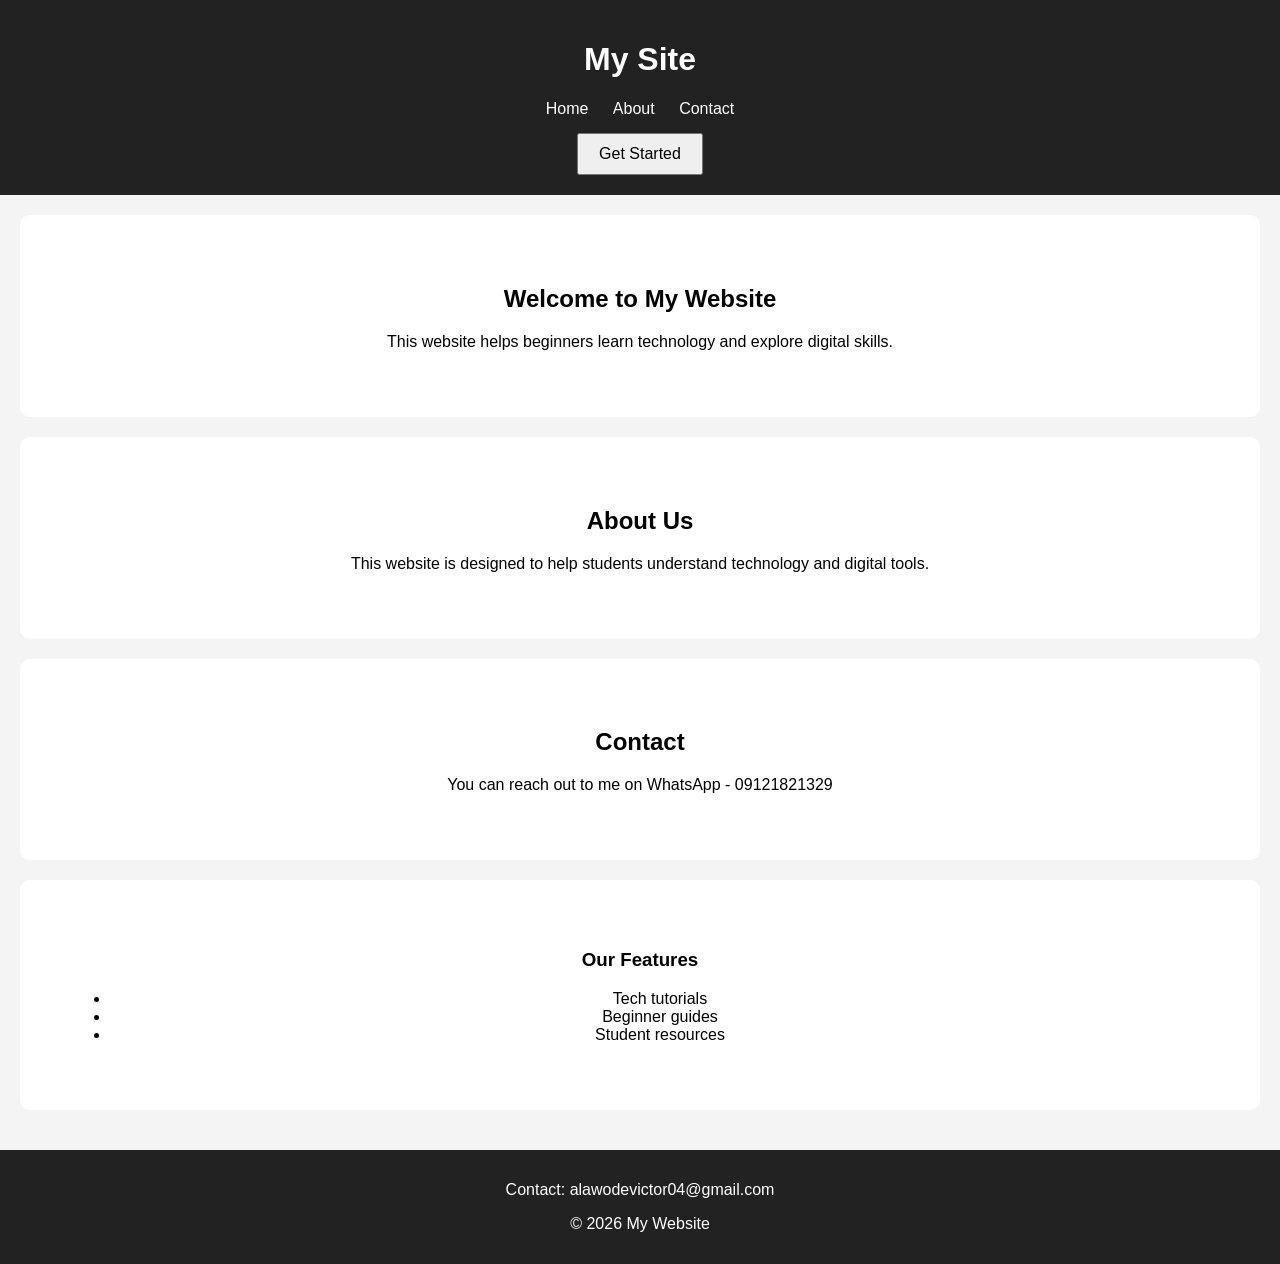
==== index.html @ 4573002f "Fix HTML structure, clean up CSS, rename to index.html Co-Authored-By: Claude Sonnet 5.5 <noreply@an" ====
<!DOCTYPE html>
<html lang="en">

<head>
    <meta charset="UTF-8">
    <meta name="viewport" content="width=device-width, initial-scale=1.0">
    <meta name="author" content="Alawode Peace">
    <meta name="description" content="This page contains all I have learnt to do under website creation">
    <link rel="stylesheet" href="detail.css" type="text/css">
    <title>My Website</title>
</head>

<body>

    <header>
        <h1>My Site</h1>

        <nav>
            <a href="#home">Home</a>
            <a href="#about">About</a>
            <a href="#contact">Contact</a>
        </nav>

        <button onclick="document.getElementById('about').scrollIntoView()">Get Started</button>
    </header>

    <section id="home">
        <h2>Welcome to My Website</h2>
        <p>
            This website helps beginners learn technology and explore digital skills.
        </p>
    </section>

    <section id="about">
        <h2>About Us</h2>
        <p>
            This website is designed to help students understand technology and digital tools.
        </p>
    </section>

    <section id="contact">
        <h2>Contact</h2>
        <p>
            You can reach out to me on WhatsApp - 09121821329
        </p>
    </section>

    <section id="features">
        <h3>Our Features</h3>
        <ul>
            <li>Tech tutorials</li>
            <li>Beginner guides</li>
            <li>Student resources</li>
        </ul>
    </section>

    <footer>
        <p>Contact: alawodevictor04@gmail.com</p>
        <p>&copy; 2026 My Website</p>
    </footer>

</body>
</html>
---- detail.css ----
html {
    scroll-behavior: smooth;
}

body {
    font-family: Arial, sans-serif;
    margin: 0;
    background: #f4f4f4;
}

header {
    background: #222;
    color: white;
    padding: 20px;
    text-align: center;
}

nav a {
    color: white;
    margin: 10px;
    text-decoration: none;
}

section {
    padding: 50px;
    text-align: center;
    background: white;
    margin: 20px;
    border-radius: 10px;
}

footer {
    background: #222;
    color: white;
    padding: 15px;
    text-align: center;
    margin-top: 40px;
}

button {
    padding: 10px 20px;
    font-size: 16px;
    margin-top: 15px;
    cursor: pointer;
}
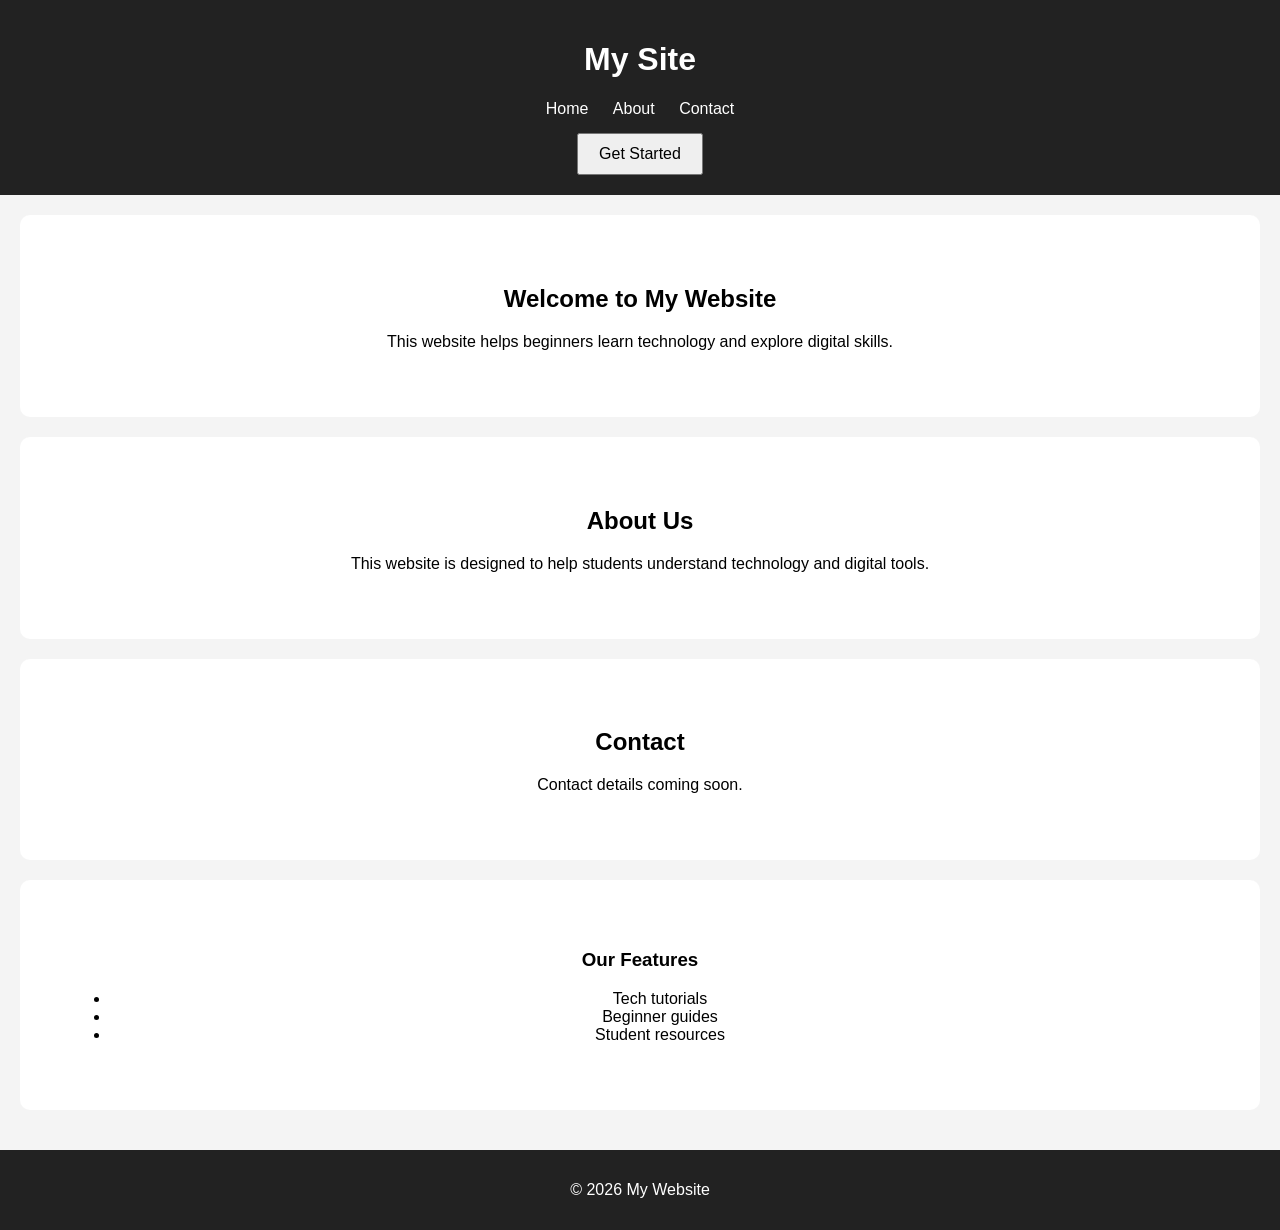
==== commit 66ffc5e5: "Remove personal contact details from page Co-Authored-By: Claude Sonnet 5.5 <noreply@anthropic.com> " ====
--- a/index.html
+++ b/index.html
@@ -41,7 +41,7 @@
     <section id="contact">
         <h2>Contact</h2>
         <p>
-            You can reach out to me on WhatsApp - 09121821329
+            Contact details coming soon.
         </p>
     </section>
 
@@ -55,7 +55,6 @@
     </section>
 
     <footer>
-        <p>Contact: alawodevictor04@gmail.com</p>
         <p>&copy; 2026 My Website</p>
     </footer>
 
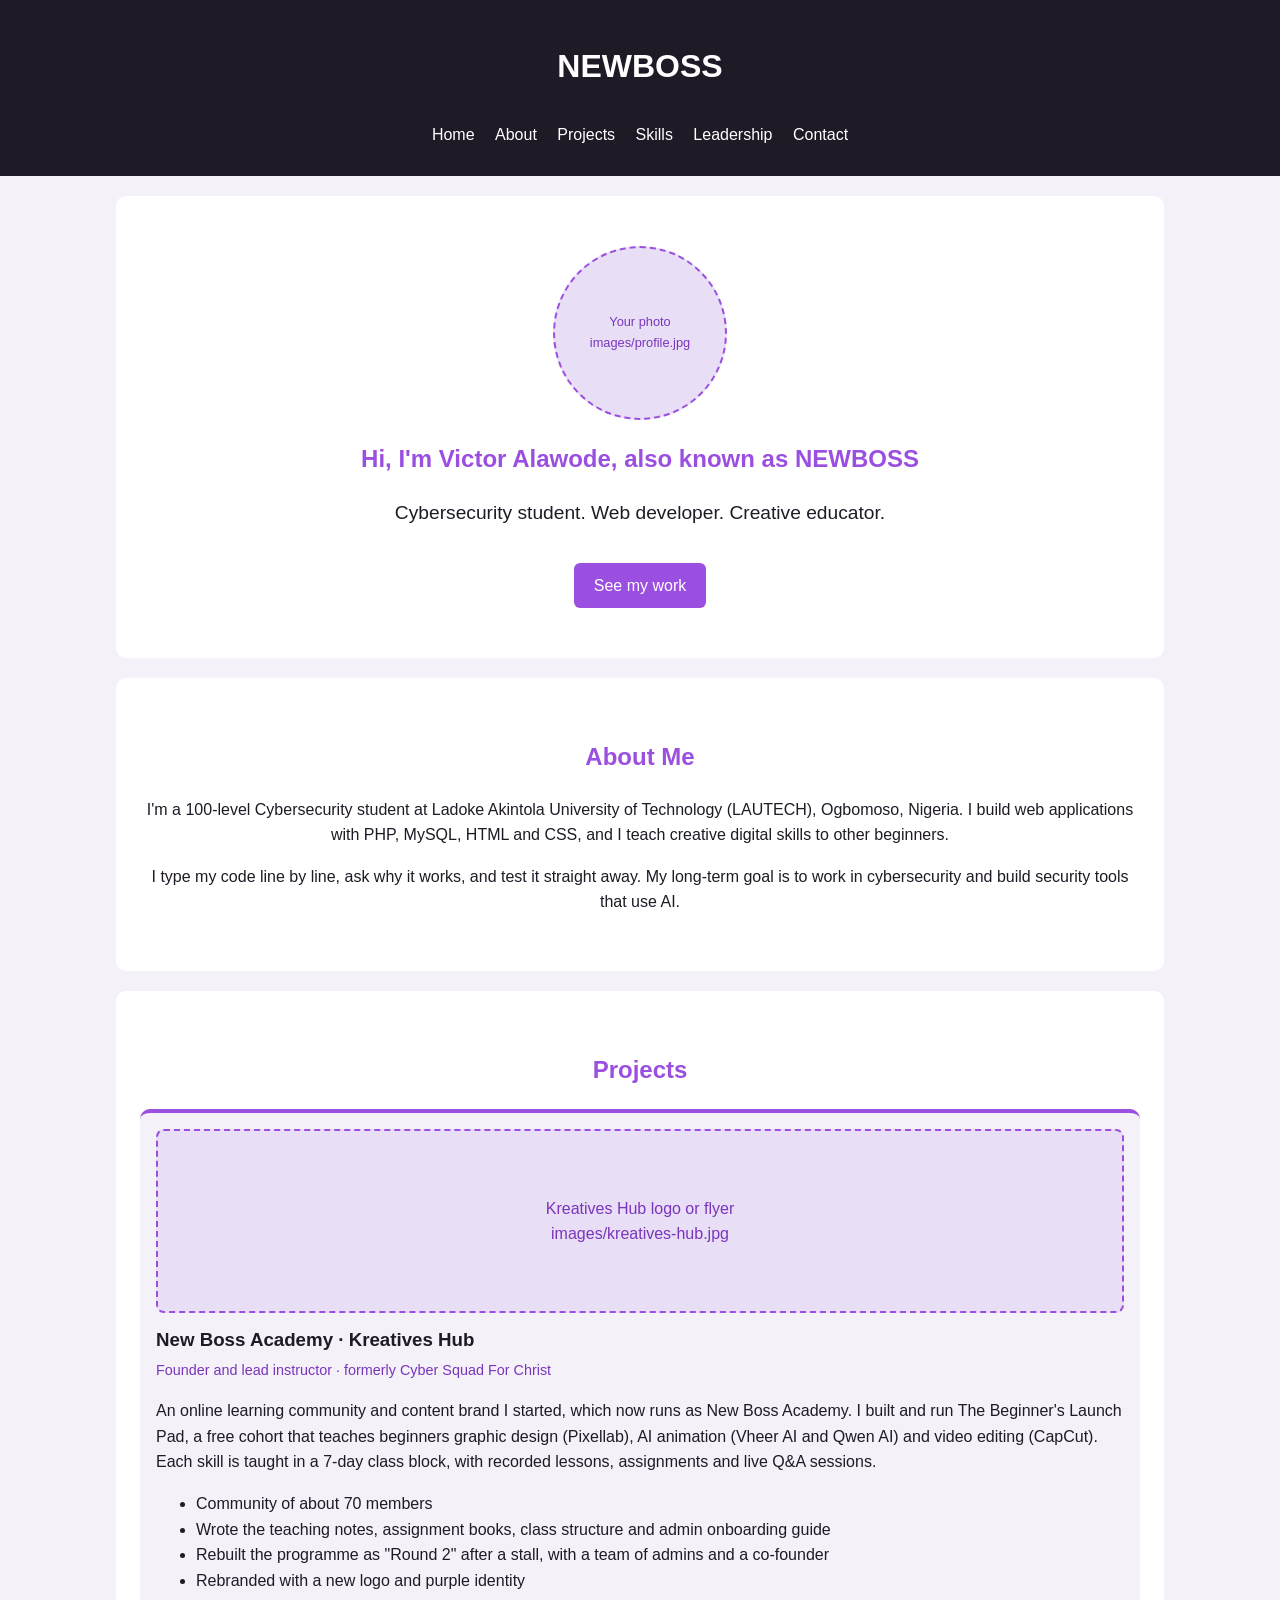
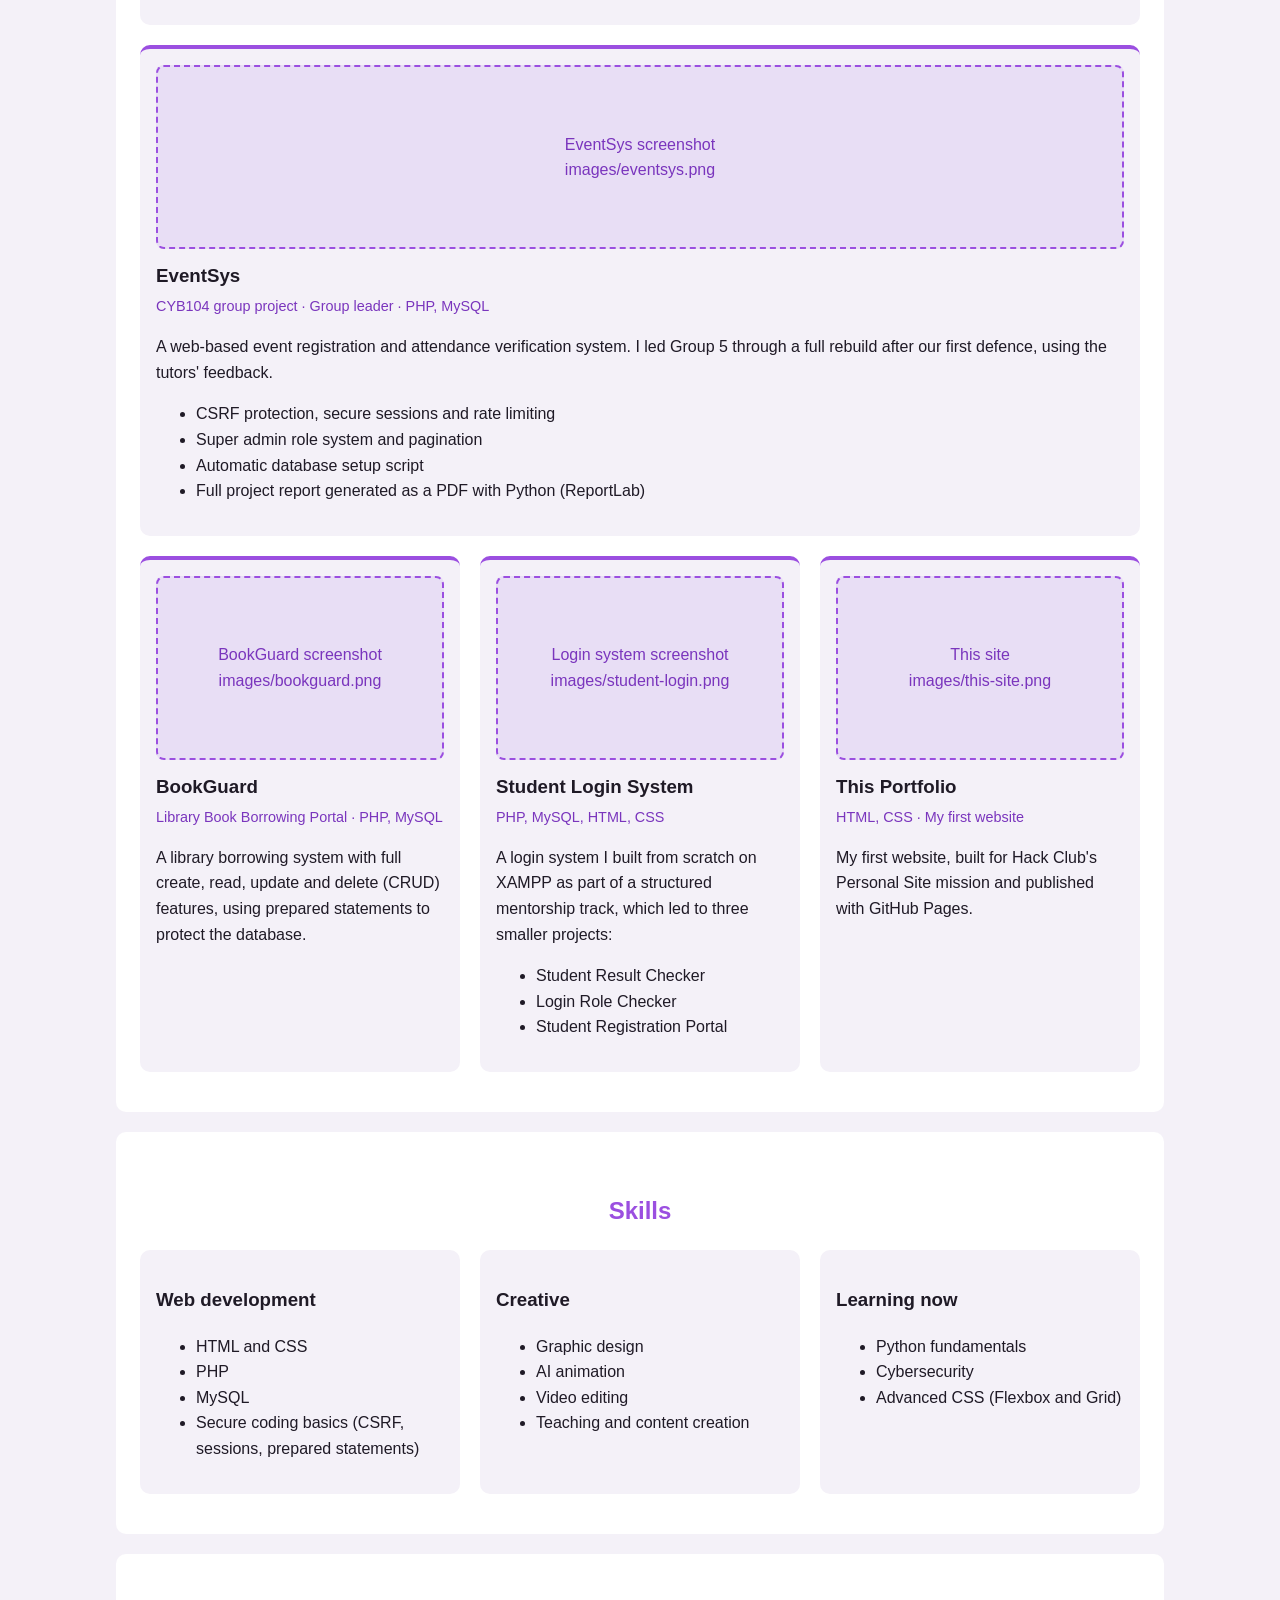
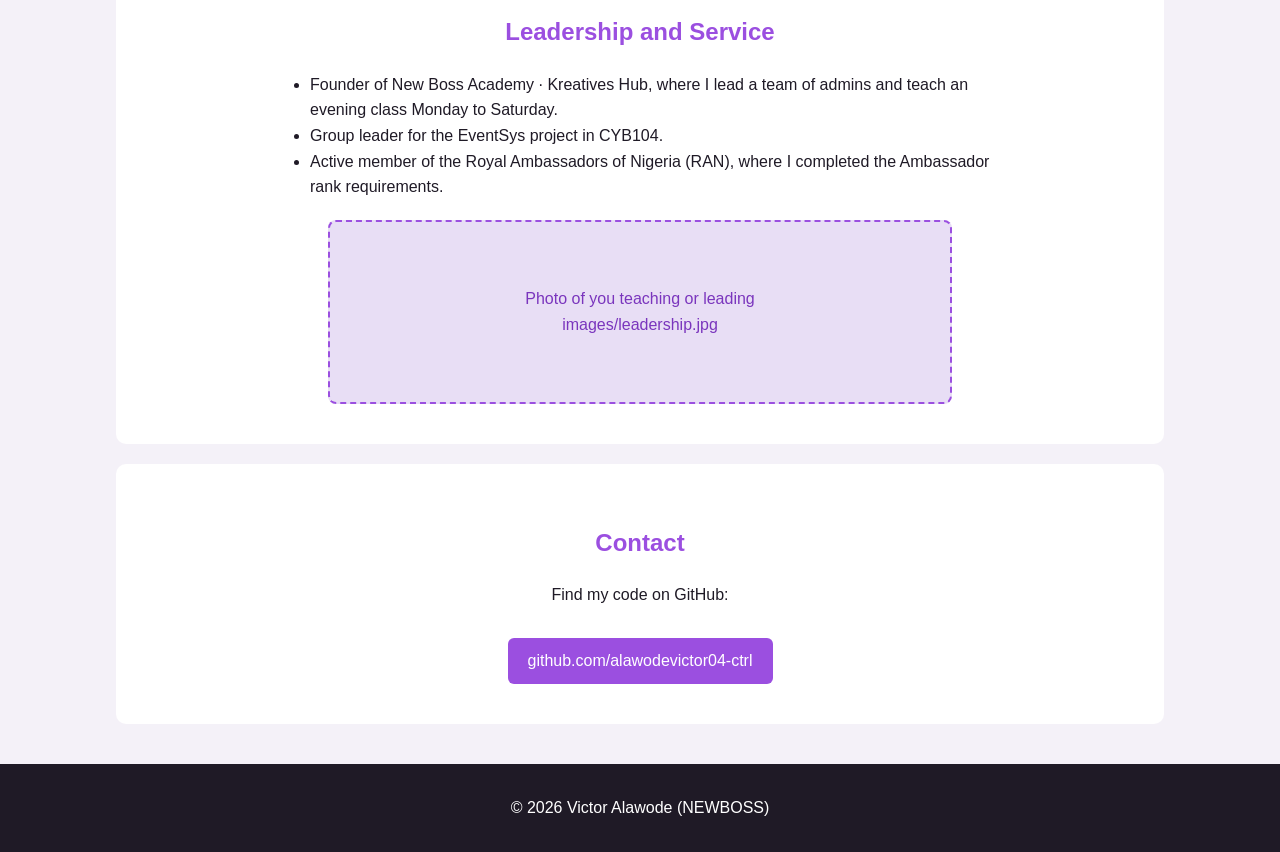
==== commit 9c5f5aa8: "Draft portfolio: projects, skills, leadership sections Co-Authored-By: Claude Sonnet 5.5 <noreply@an" ====
--- a/index.html
+++ b/index.html
@@ -4,58 +4,185 @@
 <head>
     <meta charset="UTF-8">
     <meta name="viewport" content="width=device-width, initial-scale=1.0">
-    <meta name="author" content="Alawode Peace">
-    <meta name="description" content="This page contains all I have learnt to do under website creation">
+    <meta name="author" content="Victor Alawode">
+    <meta name="description" content="Portfolio of Victor Alawode (NEWBOSS): cybersecurity student, web developer and creative educator.">
     <link rel="stylesheet" href="detail.css" type="text/css">
-    <title>My Website</title>
+    <title>NEWBOSS | Portfolio</title>
 </head>
 
 <body>
 
     <header>
-        <h1>My Site</h1>
-
+        <h1>NEWBOSS</h1>
         <nav>
             <a href="#home">Home</a>
             <a href="#about">About</a>
+            <a href="#projects">Projects</a>
+            <a href="#skills">Skills</a>
+            <a href="#leadership">Leadership</a>
             <a href="#contact">Contact</a>
         </nav>
-
-        <button onclick="document.getElementById('about').scrollIntoView()">Get Started</button>
     </header>
 
-    <section id="home">
-        <h2>Welcome to My Website</h2>
+    <!-- HERO -->
+    <section id="home" class="hero">
+        <!-- IMAGE NEEDED: your profile photo -> save as images/profile.jpg, then replace this box with:
+             <img class="profile" src="images/profile.jpg" alt="Victor Alawode"> -->
+        <div class="img-placeholder round">Your photo<br>images/profile.jpg</div>
+        <h2>Hi, I'm Victor Alawode, also known as NEWBOSS</h2>
+        <p class="tagline">Cybersecurity student. Web developer. Creative educator.</p>
+        <a class="btn" href="#projects">See my work</a>
+    </section>
+
+    <!-- ABOUT -->
+    <section id="about">
+        <h2>About Me</h2>
         <p>
-            This website helps beginners learn technology and explore digital skills.
+            I'm a 100-level Cybersecurity student at Ladoke Akintola University of Technology (LAUTECH), Ogbomoso, Nigeria.
+            I build web applications with PHP, MySQL, HTML and CSS, and I teach creative digital skills to other beginners.
+        </p>
+        <p>
+            I type my code line by line, ask why it works, and test it straight away. My long-term goal is to work in
+            cybersecurity and build security tools that use AI.
         </p>
     </section>
 
-    <section id="about">
-        <h2>About Us</h2>
-        <p>
-            This website is designed to help students understand technology and digital tools.
-        </p>
+    <!-- PROJECTS -->
+    <section id="projects">
+        <h2>Projects</h2>
+        <div class="cards">
+
+            <article class="card featured">
+                <!-- IMAGE NEEDED: Kreatives Hub logo or class flyer -> images/kreatives-hub.jpg -->
+                <div class="img-placeholder">Kreatives Hub logo or flyer<br>images/kreatives-hub.jpg</div>
+                <h3>New Boss Academy &middot; Kreatives Hub</h3>
+                <p class="meta">Founder and lead instructor &middot; formerly Cyber Squad For Christ</p>
+                <p>
+                    An online learning community and content brand I started, which now runs as New Boss Academy.
+                    I built and run The Beginner's Launch Pad, a free cohort that teaches beginners graphic design
+                    (Pixellab), AI animation (Vheer AI and Qwen AI) and video editing (CapCut). Each skill is taught
+                    in a 7-day class block, with recorded lessons, assignments and live Q&amp;A sessions.
+                </p>
+                <ul>
+                    <li>Community of about 70 members</li>
+                    <li>Wrote the teaching notes, assignment books, class structure and admin onboarding guide</li>
+                    <li>Rebuilt the programme as "Round 2" after a stall, with a team of admins and a co-founder</li>
+                    <li>Rebranded with a new logo and purple identity</li>
+                </ul>
+            </article>
+
+            <article class="card featured">
+                <!-- IMAGE NEEDED: screenshot of EventSys dashboard -> images/eventsys.png -->
+                <div class="img-placeholder">EventSys screenshot<br>images/eventsys.png</div>
+                <h3>EventSys</h3>
+                <p class="meta">CYB104 group project &middot; Group leader &middot; PHP, MySQL</p>
+                <p>
+                    A web-based event registration and attendance verification system. I led Group 5 through a full
+                    rebuild after our first defence, using the tutors' feedback.
+                </p>
+                <ul>
+                    <li>CSRF protection, secure sessions and rate limiting</li>
+                    <li>Super admin role system and pagination</li>
+                    <li>Automatic database setup script</li>
+                    <li>Full project report generated as a PDF with Python (ReportLab)</li>
+                </ul>
+            </article>
+
+            <article class="card">
+                <!-- IMAGE NEEDED: screenshot of BookGuard -> images/bookguard.png -->
+                <div class="img-placeholder">BookGuard screenshot<br>images/bookguard.png</div>
+                <h3>BookGuard</h3>
+                <p class="meta">Library Book Borrowing Portal &middot; PHP, MySQL</p>
+                <p>
+                    A library borrowing system with full create, read, update and delete (CRUD) features, using
+                    prepared statements to protect the database.
+                </p>
+            </article>
+
+            <article class="card">
+                <!-- IMAGE NEEDED: screenshot of the login page -> images/student-login.png -->
+                <div class="img-placeholder">Login system screenshot<br>images/student-login.png</div>
+                <h3>Student Login System</h3>
+                <p class="meta">PHP, MySQL, HTML, CSS</p>
+                <p>
+                    A login system I built from scratch on XAMPP as part of a structured mentorship track, which led
+                    to three smaller projects:
+                </p>
+                <ul>
+                    <li>Student Result Checker</li>
+                    <li>Login Role Checker</li>
+                    <li>Student Registration Portal</li>
+                </ul>
+            </article>
+
+            <article class="card">
+                <!-- IMAGE NEEDED (optional): screenshot of this site -> images/this-site.png -->
+                <div class="img-placeholder">This site<br>images/this-site.png</div>
+                <h3>This Portfolio</h3>
+                <p class="meta">HTML, CSS &middot; My first website</p>
+                <p>
+                    My first website, built for Hack Club's Personal Site mission and published with GitHub Pages.
+                </p>
+            </article>
+
+        </div>
     </section>
 
+    <!-- SKILLS -->
+    <section id="skills">
+        <h2>Skills</h2>
+        <div class="skill-groups">
+            <div class="skill-group">
+                <h3>Web development</h3>
+                <ul>
+                    <li>HTML and CSS</li>
+                    <li>PHP</li>
+                    <li>MySQL</li>
+                    <li>Secure coding basics (CSRF, sessions, prepared statements)</li>
+                </ul>
+            </div>
+            <div class="skill-group">
+                <h3>Creative</h3>
+                <ul>
+                    <li>Graphic design</li>
+                    <li>AI animation</li>
+                    <li>Video editing</li>
+                    <li>Teaching and content creation</li>
+                </ul>
+            </div>
+            <div class="skill-group">
+                <h3>Learning now</h3>
+                <ul>
+                    <li>Python fundamentals</li>
+                    <li>Cybersecurity</li>
+                    <li>Advanced CSS (Flexbox and Grid)</li>
+                </ul>
+            </div>
+        </div>
+    </section>
+
+    <!-- LEADERSHIP -->
+    <section id="leadership">
+        <h2>Leadership and Service</h2>
+        <ul class="plain">
+            <li>Founder of New Boss Academy &middot; Kreatives Hub, where I lead a team of admins and teach an evening class Monday to Saturday.</li>
+            <li>Group leader for the EventSys project in CYB104.</li>
+            <li>Active member of the Royal Ambassadors of Nigeria (RAN), where I completed the Ambassador rank requirements.</li>
+        </ul>
+        <!-- IMAGE NEEDED (optional): a photo of you teaching or at a RAN event -> images/leadership.jpg -->
+        <div class="img-placeholder wide">Photo of you teaching or leading<br>images/leadership.jpg</div>
+    </section>
+
+    <!-- CONTACT -->
     <section id="contact">
         <h2>Contact</h2>
-        <p>
-            Contact details coming soon.
-        </p>
-    </section>
-
-    <section id="features">
-        <h3>Our Features</h3>
-        <ul>
-            <li>Tech tutorials</li>
-            <li>Beginner guides</li>
-            <li>Student resources</li>
-        </ul>
+        <p>Find my code on GitHub:</p>
+        <a class="btn" href="https://github.com/alawodevictor04-ctrl">github.com/alawodevictor04-ctrl</a>
+        <!-- Add your public social links here, for example YouTube or Instagram, as extra <a class="btn"> links. -->
     </section>
 
     <footer>
-        <p>&copy; 2026 My Website</p>
+        <p>&copy; 2026 Victor Alawode (NEWBOSS)</p>
     </footer>
 
 </body>
--- a/detail.css
+++ b/detail.css
@@ -1,3 +1,10 @@
+:root {
+    --accent: #9b4fe0;
+    --accent-dark: #7a35bd;
+    --dark: #1f1a26;
+    --light: #f4f1f8;
+}
+
 html {
     scroll-behavior: smooth;
 }
@@ -5,11 +12,14 @@
 body {
     font-family: Arial, sans-serif;
     margin: 0;
-    background: #f4f4f4;
+    background: var(--light);
+    color: var(--dark);
+    line-height: 1.6;
 }
 
+/* Header and nav */
 header {
-    background: #222;
+    background: var(--dark);
     color: white;
     padding: 20px;
     text-align: center;
@@ -17,29 +27,154 @@
 
 nav a {
     color: white;
-    margin: 10px;
+    margin: 8px;
     text-decoration: none;
+    display: inline-block;
+    transition: color 0.3s;
 }
 
+nav a:hover {
+    color: var(--accent);
+}
+
+/* Sections */
 section {
-    padding: 50px;
+    padding: 40px 24px;
     text-align: center;
     background: white;
-    margin: 20px;
+    margin: 20px auto;
+    max-width: 1000px;
     border-radius: 10px;
 }
 
+h2 {
+    color: var(--accent);
+}
+
+.hero {
+    padding: 50px 24px;
+}
+
+.tagline {
+    font-size: 1.2em;
+}
+
+/* Buttons */
+.btn,
+button {
+    display: inline-block;
+    padding: 10px 20px;
+    font-size: 16px;
+    margin-top: 15px;
+    background: var(--accent);
+    color: white;
+    border: none;
+    border-radius: 6px;
+    text-decoration: none;
+    cursor: pointer;
+    transition: background 0.3s;
+}
+
+.btn:hover,
+button:hover {
+    background: var(--accent-dark);
+}
+
+/* Image placeholders (replace these with real images) */
+.img-placeholder {
+    background: #e8def5;
+    border: 2px dashed var(--accent);
+    color: var(--accent-dark);
+    display: flex;
+    align-items: center;
+    justify-content: center;
+    text-align: center;
+    min-height: 160px;
+    border-radius: 8px;
+    margin-bottom: 12px;
+    padding: 10px;
+}
+
+.img-placeholder.round {
+    width: 150px;
+    height: 150px;
+    min-height: 0;
+    border-radius: 50%;
+    margin: 0 auto 16px;
+    font-size: 0.8em;
+}
+
+.img-placeholder.wide {
+    max-width: 600px;
+    margin: 20px auto 0;
+}
+
+.profile {
+    width: 150px;
+    height: 150px;
+    border-radius: 50%;
+    object-fit: cover;
+}
+
+/* Project cards */
+.cards {
+    display: grid;
+    grid-template-columns: repeat(auto-fit, minmax(280px, 1fr));
+    gap: 20px;
+    text-align: left;
+}
+
+.card {
+    background: var(--light);
+    padding: 16px;
+    border-radius: 10px;
+    border-top: 4px solid var(--accent);
+}
+
+.card.featured {
+    grid-column: 1 / -1;
+}
+
+.card img {
+    width: 100%;
+    border-radius: 8px;
+}
+
+.card h3 {
+    margin: 8px 0 0;
+}
+
+.meta {
+    color: var(--accent-dark);
+    font-size: 0.9em;
+    margin: 4px 0 10px;
+}
+
+/* Skills */
+.skill-groups {
+    display: grid;
+    grid-template-columns: repeat(auto-fit, minmax(220px, 1fr));
+    gap: 20px;
+    text-align: left;
+}
+
+.skill-group {
+    background: var(--light);
+    padding: 16px;
+    border-radius: 10px;
+}
+
+.plain {
+    text-align: left;
+    max-width: 700px;
+    margin: 0 auto;
+}
+
+/* Footer */
 footer {
-    background: #222;
+    background: var(--dark);
     color: white;
     padding: 15px;
     text-align: center;
     margin-top: 40px;
 }
-
-button {
-    padding: 10px 20px;
-    font-size: 16px;
-    margin-top: 15px;
-    cursor: pointer;
-}
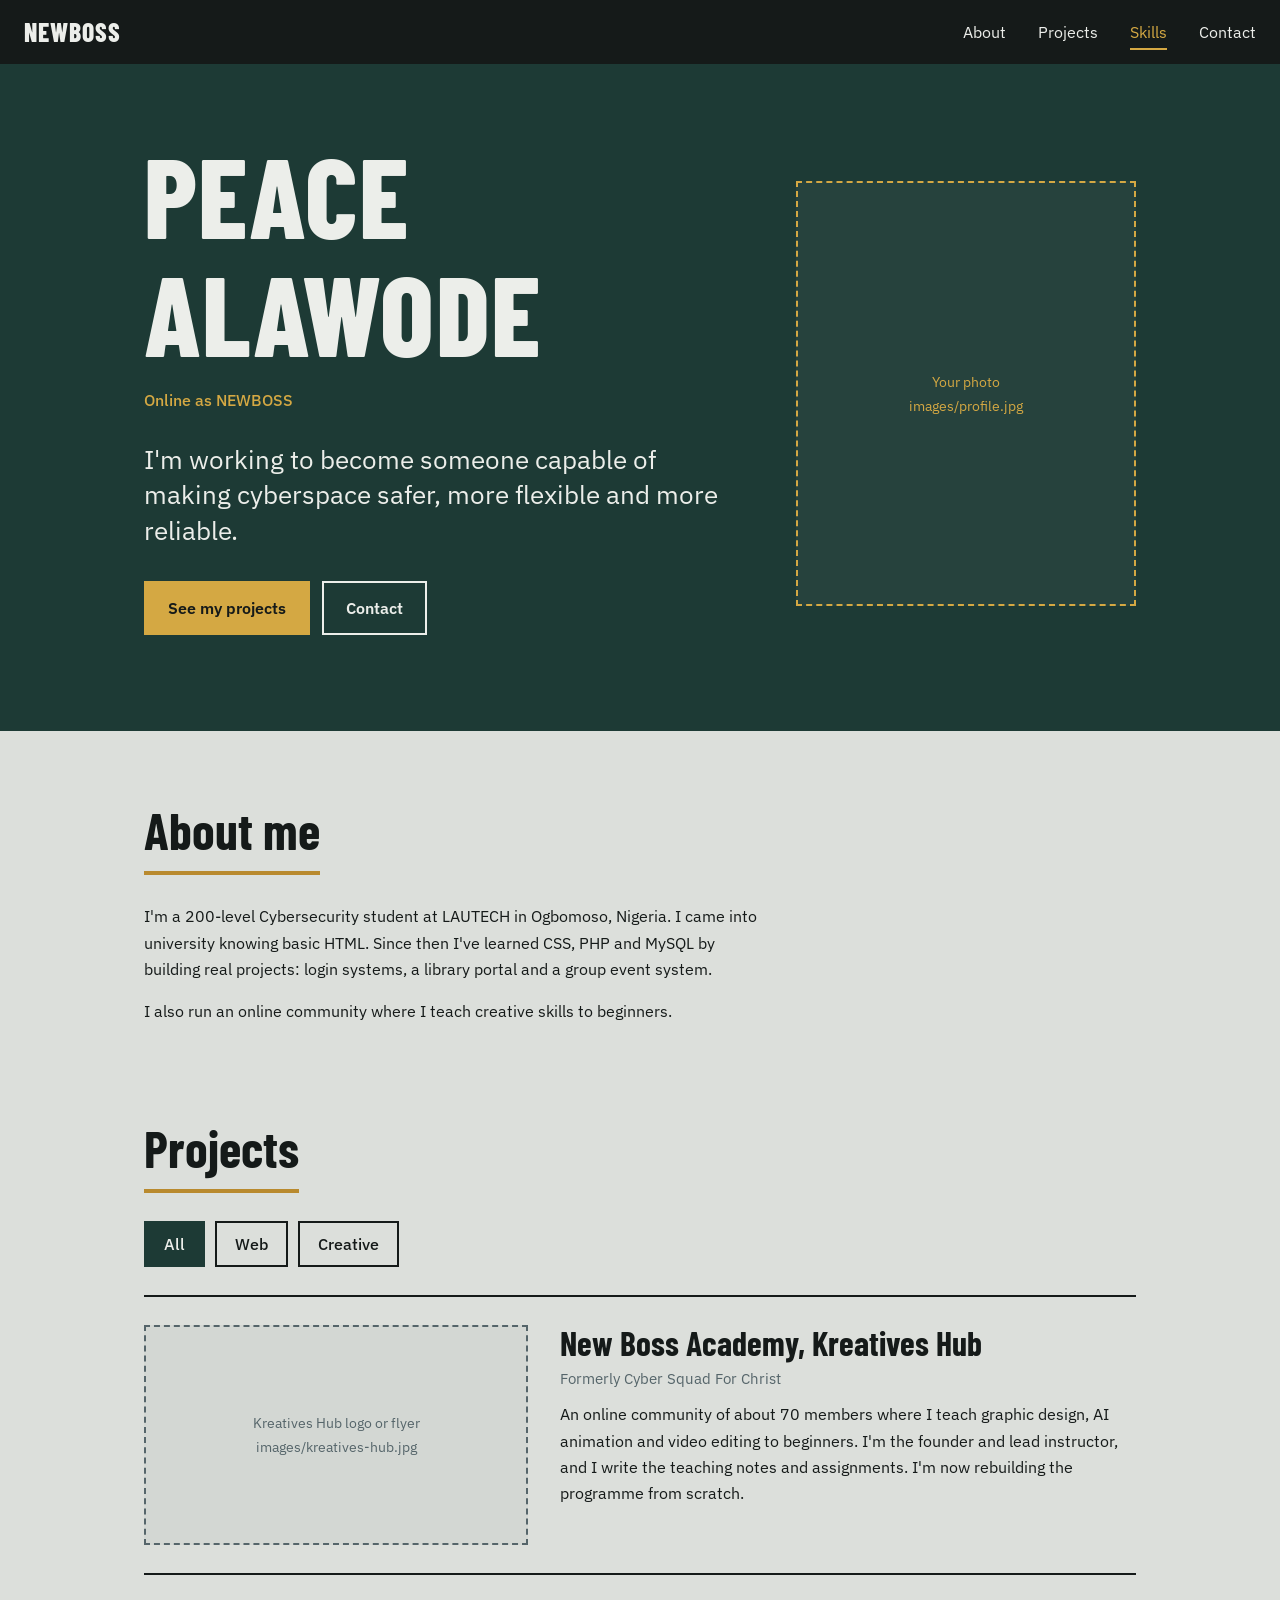
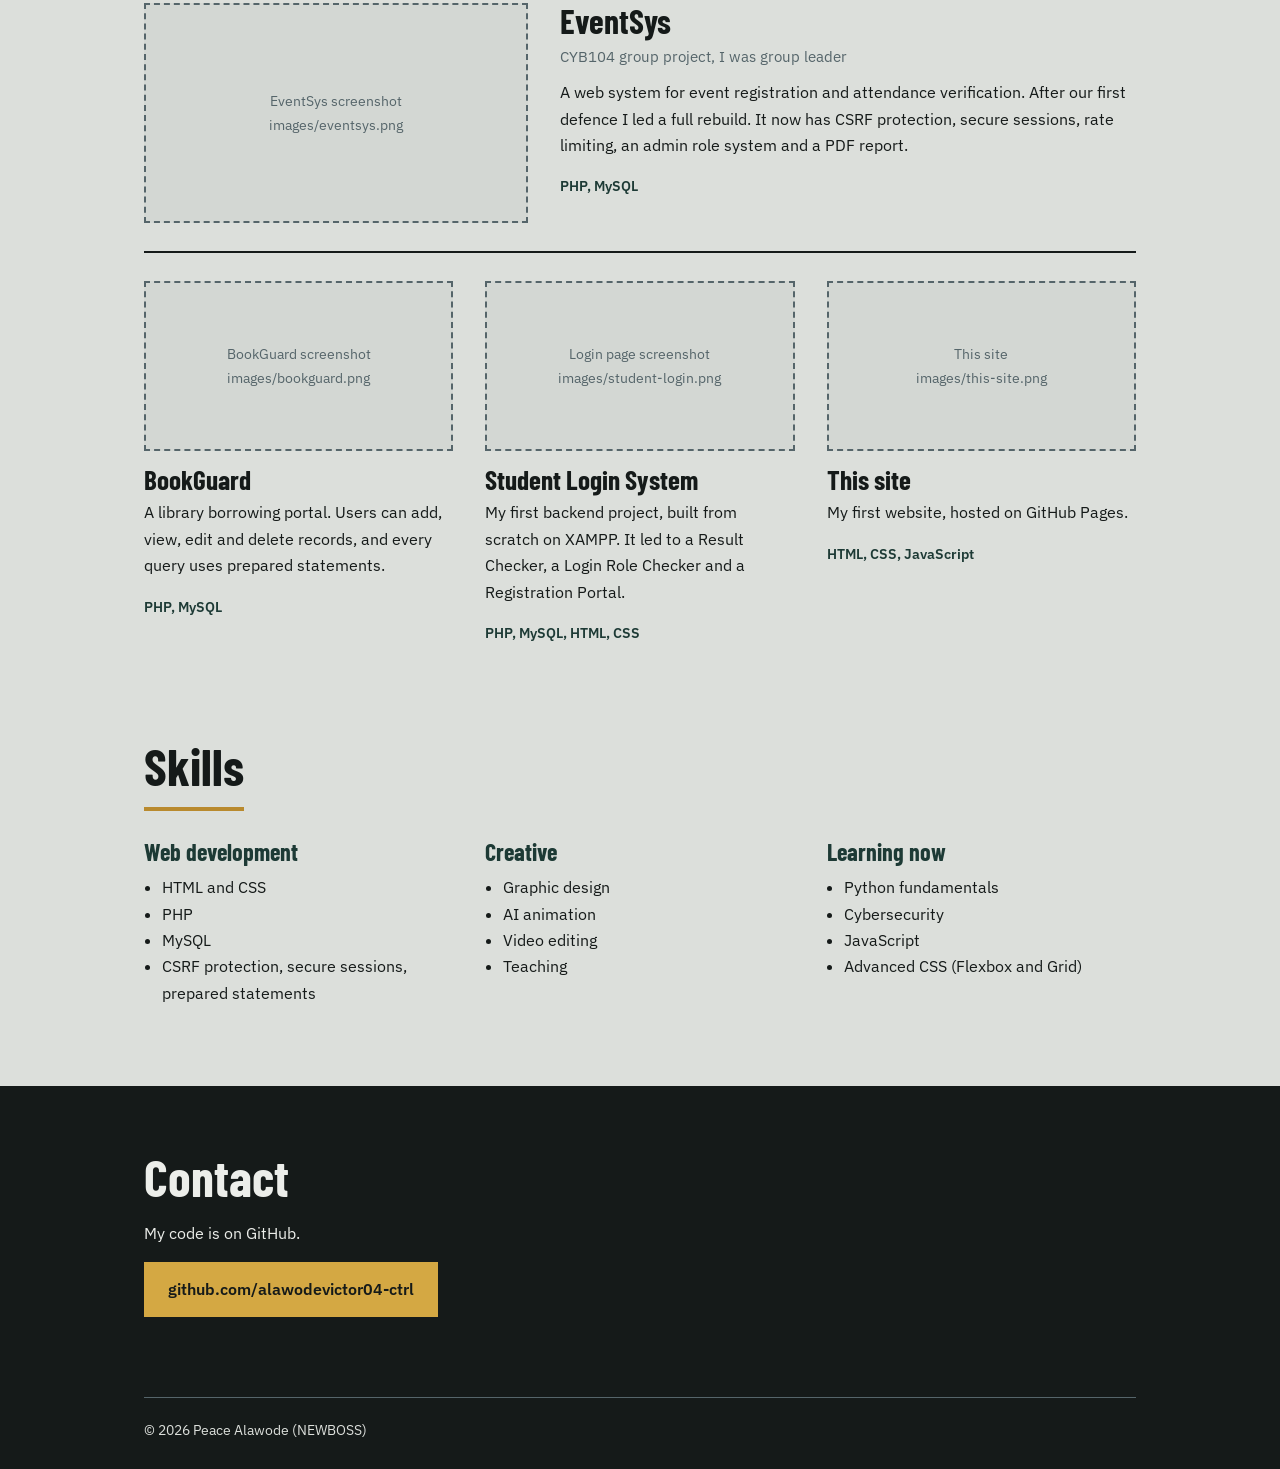
==== commit 3380f3e3: "Redesign portfolio: new palette, shorter copy, remove non-tech content Co-Authored-By: Claude Sonnet" ====
--- a/index.html
+++ b/index.html
@@ -4,186 +4,192 @@
 <head>
     <meta charset="UTF-8">
     <meta name="viewport" content="width=device-width, initial-scale=1.0">
-    <meta name="author" content="Victor Alawode">
-    <meta name="description" content="Portfolio of Victor Alawode (NEWBOSS): cybersecurity student, web developer and creative educator.">
+    <meta name="author" content="Peace Alawode">
+    <meta name="description" content="Portfolio of Peace Alawode (NEWBOSS): cybersecurity student, web developer and teacher.">
+    <title>Peace Alawode | NEWBOSS</title>
+
+    <link rel="preconnect" href="https://fonts.googleapis.com">
+    <link rel="preconnect" href="https://fonts.gstatic.com" crossorigin>
+    <link href="https://fonts.googleapis.com/css2?family=Barlow+Condensed:wght@600;700;800&family=IBM+Plex+Sans:wght@400;500;600&display=swap" rel="stylesheet">
     <link rel="stylesheet" href="detail.css" type="text/css">
-    <title>NEWBOSS | Portfolio</title>
+
+    <!-- Marks the page as "JavaScript is running" so the CSS can style the mobile menu. -->
+    <script>document.documentElement.classList.add('js');</script>
 </head>
 
 <body>
 
-    <header>
-        <h1>NEWBOSS</h1>
-        <nav>
-            <a href="#home">Home</a>
+    <header class="site-header">
+        <a class="wordmark" href="#home">NEWBOSS</a>
+        <button class="menu-btn" id="menu-btn" aria-expanded="false" aria-controls="site-nav">Menu</button>
+        <nav id="site-nav" class="site-nav">
             <a href="#about">About</a>
             <a href="#projects">Projects</a>
             <a href="#skills">Skills</a>
-            <a href="#leadership">Leadership</a>
             <a href="#contact">Contact</a>
         </nav>
     </header>
 
     <!-- HERO -->
     <section id="home" class="hero">
-        <!-- IMAGE NEEDED: your profile photo -> save as images/profile.jpg, then replace this box with:
-             <img class="profile" src="images/profile.jpg" alt="Victor Alawode"> -->
-        <div class="img-placeholder round">Your photo<br>images/profile.jpg</div>
-        <h2>Hi, I'm Victor Alawode, also known as NEWBOSS</h2>
-        <p class="tagline">Cybersecurity student. Web developer. Creative educator.</p>
-        <a class="btn" href="#projects">See my work</a>
+        <div class="hero-text">
+            <h1>Peace<br>Alawode</h1>
+            <p class="alias">Online as NEWBOSS</p>
+            <p class="goal">I'm working to become someone capable of making cyberspace safer, more flexible and more reliable.</p>
+            <p class="hero-links">
+                <a class="btn btn-brass" href="#projects">See my projects</a>
+                <a class="btn btn-outline" href="#contact">Contact</a>
+            </p>
+        </div>
+        <!-- IMAGE NEEDED: your profile photo, save as images/profile.jpg, then replace the box below with:
+             <img class="portrait" src="images/profile.jpg" alt="Peace Alawode"> -->
+        <div class="ph portrait-ph">Your photo<br>images/profile.jpg</div>
     </section>
 
-    <!-- ABOUT -->
-    <section id="about">
-        <h2>About Me</h2>
-        <p>
-            I'm a 100-level Cybersecurity student at Ladoke Akintola University of Technology (LAUTECH), Ogbomoso, Nigeria.
-            I build web applications with PHP, MySQL, HTML and CSS, and I teach creative digital skills to other beginners.
-        </p>
-        <p>
-            I type my code line by line, ask why it works, and test it straight away. My long-term goal is to work in
-            cybersecurity and build security tools that use AI.
-        </p>
+    <main>
+
+        <!-- ABOUT -->
+        <section id="about" class="block">
+            <h2>About me</h2>
+            <div class="about-text">
+                <p>
+                    I'm a 200-level Cybersecurity student at LAUTECH in Ogbomoso, Nigeria. I came into university
+                    knowing basic HTML. Since then I've learned CSS, PHP and MySQL by building real projects: login
+                    systems, a library portal and a group event system.
+                </p>
+                <p>
+                    I also run an online community where I teach creative skills to beginners.
+                </p>
+            </div>
+        </section>
+
+        <!-- PROJECTS -->
+        <section id="projects" class="block">
+            <h2>Projects</h2>
+
+            <div class="filters" role="group" aria-label="Filter projects">
+                <button class="filter is-active" data-filter="all" aria-pressed="true">All</button>
+                <button class="filter" data-filter="web" aria-pressed="false">Web</button>
+                <button class="filter" data-filter="creative" aria-pressed="false">Creative</button>
+            </div>
+
+            <article class="project featured" data-type="creative">
+                <!-- IMAGE NEEDED: Kreatives Hub logo or a class flyer, save as images/kreatives-hub.jpg -->
+                <div class="ph">Kreatives Hub logo or flyer<br>images/kreatives-hub.jpg</div>
+                <div class="project-body">
+                    <h3>New Boss Academy, Kreatives Hub</h3>
+                    <p class="note">Formerly Cyber Squad For Christ</p>
+                    <p>
+                        An online community of about 70 members where I teach graphic design, AI animation and video
+                        editing to beginners. I'm the founder and lead instructor, and I write the teaching notes and
+                        assignments. I'm now rebuilding the programme from scratch.
+                    </p>
+                </div>
+            </article>
+
+            <article class="project featured" data-type="web">
+                <!-- IMAGE NEEDED: screenshot of the EventSys dashboard, save as images/eventsys.png -->
+                <div class="ph">EventSys screenshot<br>images/eventsys.png</div>
+                <div class="project-body">
+                    <h3>EventSys</h3>
+                    <p class="note">CYB104 group project, I was group leader</p>
+                    <p>
+                        A web system for event registration and attendance verification. After our first defence I led
+                        a full rebuild. It now has CSRF protection, secure sessions, rate limiting, an admin role
+                        system and a PDF report.
+                    </p>
+                    <p class="stack">PHP, MySQL</p>
+                </div>
+            </article>
+
+            <div class="compact-grid">
+
+                <article class="project" data-type="web">
+                    <!-- IMAGE NEEDED: screenshot of BookGuard, save as images/bookguard.png -->
+                    <div class="ph">BookGuard screenshot<br>images/bookguard.png</div>
+                    <h3>BookGuard</h3>
+                    <p>
+                        A library borrowing portal. Users can add, view, edit and delete records, and every query
+                        uses prepared statements.
+                    </p>
+                    <p class="stack">PHP, MySQL</p>
+                </article>
+
+                <article class="project" data-type="web">
+                    <!-- IMAGE NEEDED: screenshot of the login page, save as images/student-login.png -->
+                    <div class="ph">Login page screenshot<br>images/student-login.png</div>
+                    <h3>Student Login System</h3>
+                    <p>
+                        My first backend project, built from scratch on XAMPP. It led to a Result Checker, a Login
+                        Role Checker and a Registration Portal.
+                    </p>
+                    <p class="stack">PHP, MySQL, HTML, CSS</p>
+                </article>
+
+                <article class="project" data-type="web">
+                    <!-- IMAGE NEEDED (optional): screenshot of this site, save as images/this-site.png -->
+                    <div class="ph">This site<br>images/this-site.png</div>
+                    <h3>This site</h3>
+                    <p>
+                        My first website, hosted on GitHub Pages.
+                    </p>
+                    <p class="stack">HTML, CSS, JavaScript</p>
+                </article>
+
+            </div>
+        </section>
+
+        <!-- SKILLS -->
+        <section id="skills" class="block">
+            <h2>Skills</h2>
+            <div class="skill-groups">
+                <div>
+                    <h3>Web development</h3>
+                    <ul>
+                        <li>HTML and CSS</li>
+                        <li>PHP</li>
+                        <li>MySQL</li>
+                        <li>CSRF protection, secure sessions, prepared statements</li>
+                    </ul>
+                </div>
+                <div>
+                    <h3>Creative</h3>
+                    <ul>
+                        <li>Graphic design</li>
+                        <li>AI animation</li>
+                        <li>Video editing</li>
+                        <li>Teaching</li>
+                    </ul>
+                </div>
+                <div>
+                    <h3>Learning now</h3>
+                    <ul>
+                        <li>Python fundamentals</li>
+                        <li>Cybersecurity</li>
+                        <li>JavaScript</li>
+                        <li>Advanced CSS (Flexbox and Grid)</li>
+                    </ul>
+                </div>
+            </div>
+        </section>
+
+    </main>
+
+    <!-- CONTACT -->
+    <section id="contact" class="contact">
+        <h2>Contact</h2>
+        <p>My code is on GitHub.</p>
+        <p><a class="btn btn-brass" href="https://github.com/alawodevictor04-ctrl">github.com/alawodevictor04-ctrl</a></p>
+        <!-- Add your public social links here as extra <a class="btn btn-outline"> links. -->
     </section>
 
-    <!-- PROJECTS -->
-    <section id="projects">
-        <h2>Projects</h2>
-        <div class="cards">
-
-            <article class="card featured">
-                <!-- IMAGE NEEDED: Kreatives Hub logo or class flyer -> images/kreatives-hub.jpg -->
-                <div class="img-placeholder">Kreatives Hub logo or flyer<br>images/kreatives-hub.jpg</div>
-                <h3>New Boss Academy &middot; Kreatives Hub</h3>
-                <p class="meta">Founder and lead instructor &middot; formerly Cyber Squad For Christ</p>
-                <p>
-                    An online learning community and content brand I started, which now runs as New Boss Academy.
-                    I built and run The Beginner's Launch Pad, a free cohort that teaches beginners graphic design
-                    (Pixellab), AI animation (Vheer AI and Qwen AI) and video editing (CapCut). Each skill is taught
-                    in a 7-day class block, with recorded lessons, assignments and live Q&amp;A sessions.
-                </p>
-                <ul>
-                    <li>Community of about 70 members</li>
-                    <li>Wrote the teaching notes, assignment books, class structure and admin onboarding guide</li>
-                    <li>Rebuilt the programme as "Round 2" after a stall, with a team of admins and a co-founder</li>
-                    <li>Rebranded with a new logo and purple identity</li>
-                </ul>
-            </article>
-
-            <article class="card featured">
-                <!-- IMAGE NEEDED: screenshot of EventSys dashboard -> images/eventsys.png -->
-                <div class="img-placeholder">EventSys screenshot<br>images/eventsys.png</div>
-                <h3>EventSys</h3>
-                <p class="meta">CYB104 group project &middot; Group leader &middot; PHP, MySQL</p>
-                <p>
-                    A web-based event registration and attendance verification system. I led Group 5 through a full
-                    rebuild after our first defence, using the tutors' feedback.
-                </p>
-                <ul>
-                    <li>CSRF protection, secure sessions and rate limiting</li>
-                    <li>Super admin role system and pagination</li>
-                    <li>Automatic database setup script</li>
-                    <li>Full project report generated as a PDF with Python (ReportLab)</li>
-                </ul>
-            </article>
-
-            <article class="card">
-                <!-- IMAGE NEEDED: screenshot of BookGuard -> images/bookguard.png -->
-                <div class="img-placeholder">BookGuard screenshot<br>images/bookguard.png</div>
-                <h3>BookGuard</h3>
-                <p class="meta">Library Book Borrowing Portal &middot; PHP, MySQL</p>
-                <p>
-                    A library borrowing system with full create, read, update and delete (CRUD) features, using
-                    prepared statements to protect the database.
-                </p>
-            </article>
-
-            <article class="card">
-                <!-- IMAGE NEEDED: screenshot of the login page -> images/student-login.png -->
-                <div class="img-placeholder">Login system screenshot<br>images/student-login.png</div>
-                <h3>Student Login System</h3>
-                <p class="meta">PHP, MySQL, HTML, CSS</p>
-                <p>
-                    A login system I built from scratch on XAMPP as part of a structured mentorship track, which led
-                    to three smaller projects:
-                </p>
-                <ul>
-                    <li>Student Result Checker</li>
-                    <li>Login Role Checker</li>
-                    <li>Student Registration Portal</li>
-                </ul>
-            </article>
-
-            <article class="card">
-                <!-- IMAGE NEEDED (optional): screenshot of this site -> images/this-site.png -->
-                <div class="img-placeholder">This site<br>images/this-site.png</div>
-                <h3>This Portfolio</h3>
-                <p class="meta">HTML, CSS &middot; My first website</p>
-                <p>
-                    My first website, built for Hack Club's Personal Site mission and published with GitHub Pages.
-                </p>
-            </article>
-
-        </div>
-    </section>
-
-    <!-- SKILLS -->
-    <section id="skills">
-        <h2>Skills</h2>
-        <div class="skill-groups">
-            <div class="skill-group">
-                <h3>Web development</h3>
-                <ul>
-                    <li>HTML and CSS</li>
-                    <li>PHP</li>
-                    <li>MySQL</li>
-                    <li>Secure coding basics (CSRF, sessions, prepared statements)</li>
-                </ul>
-            </div>
-            <div class="skill-group">
-                <h3>Creative</h3>
-                <ul>
-                    <li>Graphic design</li>
-                    <li>AI animation</li>
-                    <li>Video editing</li>
-                    <li>Teaching and content creation</li>
-                </ul>
-            </div>
-            <div class="skill-group">
-                <h3>Learning now</h3>
-                <ul>
-                    <li>Python fundamentals</li>
-                    <li>Cybersecurity</li>
-                    <li>Advanced CSS (Flexbox and Grid)</li>
-                </ul>
-            </div>
-        </div>
-    </section>
-
-    <!-- LEADERSHIP -->
-    <section id="leadership">
-        <h2>Leadership and Service</h2>
-        <ul class="plain">
-            <li>Founder of New Boss Academy &middot; Kreatives Hub, where I lead a team of admins and teach an evening class Monday to Saturday.</li>
-            <li>Group leader for the EventSys project in CYB104.</li>
-            <li>Active member of the Royal Ambassadors of Nigeria (RAN), where I completed the Ambassador rank requirements.</li>
-        </ul>
-        <!-- IMAGE NEEDED (optional): a photo of you teaching or at a RAN event -> images/leadership.jpg -->
-        <div class="img-placeholder wide">Photo of you teaching or leading<br>images/leadership.jpg</div>
-    </section>
-
-    <!-- CONTACT -->
-    <section id="contact">
-        <h2>Contact</h2>
-        <p>Find my code on GitHub:</p>
-        <a class="btn" href="https://github.com/alawodevictor04-ctrl">github.com/alawodevictor04-ctrl</a>
-        <!-- Add your public social links here, for example YouTube or Instagram, as extra <a class="btn"> links. -->
-    </section>
-
-    <footer>
-        <p>&copy; 2026 Victor Alawode (NEWBOSS)</p>
+    <footer class="site-footer">
+        <p>&copy; 2026 Peace Alawode (NEWBOSS)</p>
     </footer>
 
+    <button class="to-top" id="to-top" aria-label="Back to top" hidden>Top</button>
+
+    <script src="script.js"></script>
 </body>
+
 </html>
--- a/detail.css
+++ b/detail.css
@@ -1,180 +1,431 @@
+/* ---------- Tokens ---------- */
 :root {
-    --accent: #9b4fe0;
-    --accent-dark: #7a35bd;
-    --dark: #1f1a26;
-    --light: #f4f1f8;
+    --concrete: #dcdfdb;
+    --paper: #eceeea;
+    --ink: #151a19;
+    --petrol: #1d3a35;
+    --brass: #b98a2e;
+    --brass-light: #d4a843;
+    --steel: #55656a;
+
+    --font-head: 'Barlow Condensed', 'Arial Narrow', Arial, sans-serif;
+    --font-body: 'IBM Plex Sans', Arial, sans-serif;
+}
+
+/* ---------- Base ---------- */
+* {
+    box-sizing: border-box;
 }
 
 html {
     scroll-behavior: smooth;
+    scroll-padding-top: 64px;
 }
 
 body {
-    font-family: Arial, sans-serif;
     margin: 0;
-    background: var(--light);
-    color: var(--dark);
-    line-height: 1.6;
-}
-
-/* Header and nav */
-header {
-    background: var(--dark);
-    color: white;
-    padding: 20px;
-    text-align: center;
-}
-
-nav a {
-    color: white;
-    margin: 8px;
+    background: var(--concrete);
+    color: var(--ink);
+    font-family: var(--font-body);
+    line-height: 1.65;
+}
+
+h1,
+h2,
+h3 {
+    font-family: var(--font-head);
+    line-height: 1.05;
+    margin: 0;
+}
+
+p {
+    margin: 0 0 1em;
+}
+
+a {
+    color: inherit;
+}
+
+[hidden] {
+    display: none !important;
+}
+
+:focus-visible {
+    outline: 3px solid var(--brass);
+    outline-offset: 3px;
+}
+
+/* ---------- Header and nav ---------- */
+.site-header {
+    position: sticky;
+    top: 0;
+    z-index: 10;
+    display: flex;
+    align-items: center;
+    justify-content: space-between;
+    padding: 0 24px;
+    min-height: 64px;
+    background: var(--ink);
+    color: var(--paper);
+}
+
+.wordmark {
+    font-family: var(--font-head);
+    font-weight: 800;
+    font-size: 1.6rem;
+    letter-spacing: 0.04em;
     text-decoration: none;
+}
+
+.site-nav a {
+    margin-left: 28px;
+    text-decoration: none;
+    padding: 6px 0;
+    border-bottom: 2px solid transparent;
+    transition: border-color 0.2s, color 0.2s;
+}
+
+.site-nav a:hover,
+.site-nav a[aria-current="true"] {
+    color: var(--brass-light);
+    border-bottom-color: var(--brass-light);
+}
+
+.menu-btn {
+    display: none;
+    background: none;
+    border: 2px solid var(--paper);
+    color: var(--paper);
+    font: inherit;
+    padding: 6px 14px;
+    cursor: pointer;
+}
+
+/* ---------- Buttons ---------- */
+.btn {
     display: inline-block;
-    transition: color 0.3s;
-}
-
-nav a:hover {
-    color: var(--accent);
-}
-
-/* Sections */
-section {
-    padding: 40px 24px;
-    text-align: center;
-    background: white;
-    margin: 20px auto;
-    max-width: 1000px;
-    border-radius: 10px;
-}
-
-h2 {
-    color: var(--accent);
-}
-
+    padding: 12px 22px;
+    font-weight: 600;
+    text-decoration: none;
+    border: 2px solid transparent;
+    transition: background 0.2s, color 0.2s, border-color 0.2s;
+}
+
+.btn-brass {
+    background: var(--brass-light);
+    color: var(--ink);
+}
+
+.btn-brass:hover {
+    background: var(--paper);
+}
+
+.btn-outline {
+    border-color: var(--paper);
+    color: var(--paper);
+}
+
+.btn-outline:hover {
+    background: var(--paper);
+    color: var(--ink);
+}
+
+/* ---------- Hero ---------- */
 .hero {
-    padding: 50px 24px;
-}
-
-.tagline {
-    font-size: 1.2em;
-}
-
-/* Buttons */
-.btn,
-button {
-    display: inline-block;
-    padding: 10px 20px;
-    font-size: 16px;
-    margin-top: 15px;
-    background: var(--accent);
-    color: white;
-    border: none;
-    border-radius: 6px;
-    text-decoration: none;
-    cursor: pointer;
-    transition: background 0.3s;
-}
-
-.btn:hover,
-button:hover {
-    background: var(--accent-dark);
-}
-
-/* Image placeholders (replace these with real images) */
-.img-placeholder {
-    background: #e8def5;
-    border: 2px dashed var(--accent);
-    color: var(--accent-dark);
+    background: var(--petrol);
+    color: var(--paper);
+    padding: 72px max(24px, calc((100% - 1040px) / 2 + 24px)) 80px;
+    display: grid;
+    grid-template-columns: minmax(0, 1fr) minmax(220px, 340px);
+    gap: 48px;
+    align-items: center;
+}
+
+.hero-text {
+    min-width: 0;
+}
+
+.hero h1 {
+    font-weight: 800;
+    font-size: clamp(3.5rem, 10vw, 7rem);
+    text-transform: uppercase;
+    letter-spacing: 0.01em;
+}
+
+.alias {
+    color: var(--brass-light);
+    font-weight: 500;
+    margin: 16px 0 28px;
+}
+
+.goal {
+    font-size: clamp(1.2rem, 2.4vw, 1.6rem);
+    line-height: 1.4;
+    max-width: 30em;
+    margin-bottom: 32px;
+}
+
+.hero-links {
+    display: flex;
+    flex-wrap: wrap;
+    gap: 12px;
+}
+
+.portrait,
+.portrait-ph {
+    width: 100%;
+    aspect-ratio: 4 / 5;
+    object-fit: cover;
+}
+
+/* ---------- Image placeholders (replace with real images) ---------- */
+.ph {
     display: flex;
     align-items: center;
     justify-content: center;
     text-align: center;
-    min-height: 160px;
-    border-radius: 8px;
-    margin-bottom: 12px;
-    padding: 10px;
-}
-
-.img-placeholder.round {
-    width: 150px;
-    height: 150px;
+    min-height: 170px;
+    padding: 12px;
+    border: 2px dashed var(--steel);
+    color: var(--steel);
+    background: rgba(21, 26, 25, 0.04);
+    font-size: 0.9rem;
+}
+
+.portrait-ph {
     min-height: 0;
-    border-radius: 50%;
-    margin: 0 auto 16px;
-    font-size: 0.8em;
-}
-
-.img-placeholder.wide {
-    max-width: 600px;
-    margin: 20px auto 0;
-}
-
-.profile {
-    width: 150px;
-    height: 150px;
-    border-radius: 50%;
-    object-fit: cover;
-}
-
-/* Project cards */
-.cards {
+    border-color: var(--brass-light);
+    color: var(--brass-light);
+    background: rgba(255, 255, 255, 0.04);
+}
+
+/* ---------- Content blocks ---------- */
+.block {
+    max-width: 1040px;
+    margin: 0 auto;
+    padding: 72px 24px 8px;
+}
+
+.block h2,
+.contact h2 {
+    font-weight: 700;
+    font-size: clamp(2.2rem, 5vw, 3.2rem);
+    margin-bottom: 28px;
+    padding-bottom: 14px;
+    border-bottom: 4px solid var(--brass);
+    width: fit-content;
+}
+
+.about-text {
+    max-width: 62ch;
+}
+
+/* ---------- Projects ---------- */
+.filters {
+    display: flex;
+    gap: 10px;
+    margin-bottom: 28px;
+}
+
+.filter {
+    font: inherit;
+    font-weight: 500;
+    padding: 8px 18px;
+    background: transparent;
+    color: var(--ink);
+    border: 2px solid var(--ink);
+    cursor: pointer;
+    transition: background 0.2s, color 0.2s;
+}
+
+.filter:hover {
+    background: var(--paper);
+}
+
+.filter.is-active {
+    background: var(--petrol);
+    border-color: var(--petrol);
+    color: var(--paper);
+}
+
+.project h3 {
+    font-weight: 700;
+    font-size: 1.7rem;
+    margin: 14px 0 6px;
+}
+
+.project .note {
+    color: var(--steel);
+    font-size: 0.95rem;
+    margin-bottom: 10px;
+}
+
+.stack {
+    font-weight: 600;
+    font-size: 0.9rem;
+    color: var(--petrol);
+}
+
+.featured {
     display: grid;
-    grid-template-columns: repeat(auto-fit, minmax(280px, 1fr));
-    gap: 20px;
-    text-align: left;
-}
-
-.card {
-    background: var(--light);
-    padding: 16px;
-    border-radius: 10px;
-    border-top: 4px solid var(--accent);
-}
-
-.card.featured {
-    grid-column: 1 / -1;
-}
-
-.card img {
+    grid-template-columns: minmax(220px, 2fr) 3fr;
+    gap: 32px;
+    align-items: start;
+    padding: 28px 0;
+    border-top: 2px solid var(--ink);
+}
+
+.featured .ph {
+    min-height: 220px;
+}
+
+.featured h3 {
+    margin-top: 0;
+    font-size: 2.1rem;
+}
+
+.compact-grid {
+    display: grid;
+    grid-template-columns: repeat(auto-fit, minmax(260px, 1fr));
+    gap: 32px;
+    padding-top: 28px;
+    border-top: 2px solid var(--ink);
+}
+
+.project img {
     width: 100%;
-    border-radius: 8px;
-}
-
-.card h3 {
-    margin: 8px 0 0;
-}
-
-.meta {
-    color: var(--accent-dark);
-    font-size: 0.9em;
-    margin: 4px 0 10px;
-}
-
-/* Skills */
+    display: block;
+}
+
+/* ---------- Skills ---------- */
 .skill-groups {
     display: grid;
     grid-template-columns: repeat(auto-fit, minmax(220px, 1fr));
-    gap: 20px;
-    text-align: left;
-}
-
-.skill-group {
-    background: var(--light);
-    padding: 16px;
-    border-radius: 10px;
-}
-
-.plain {
-    text-align: left;
-    max-width: 700px;
+    gap: 32px;
+}
+
+.skill-groups h3 {
+    font-size: 1.5rem;
+    margin-bottom: 10px;
+    color: var(--petrol);
+}
+
+.skill-groups ul {
+    margin: 0;
+    padding-left: 1.1em;
+}
+
+/* ---------- Contact and footer ---------- */
+.contact {
+    background: var(--ink);
+    color: var(--paper);
+    margin-top: 72px;
+    padding: 64px 24px;
+}
+
+.contact>* {
+    max-width: 992px;
+    margin-left: auto;
+    margin-right: auto;
+}
+
+.contact h2 {
+    display: block;
+    width: auto;
+    border-bottom: none;
+    padding-bottom: 0;
+    margin-bottom: 16px;
+}
+
+.site-footer {
+    background: var(--ink);
+    color: var(--concrete);
+    padding: 0 24px 28px;
+    font-size: 0.9rem;
+}
+
+.site-footer p {
+    max-width: 992px;
     margin: 0 auto;
-}
-
-/* Footer */
-footer {
-    background: var(--dark);
-    color: white;
-    padding: 15px;
-    text-align: center;
-    margin-top: 40px;
-}
+    padding-top: 20px;
+    border-top: 1px solid var(--steel);
+}
+
+.to-top {
+    position: fixed;
+    right: 20px;
+    bottom: 20px;
+    padding: 10px 16px;
+    font: inherit;
+    font-weight: 600;
+    background: var(--brass-light);
+    color: var(--ink);
+    border: none;
+    cursor: pointer;
+}
+
+/* ---------- Mobile ---------- */
+@media (max-width: 760px) {
+    .hero {
+        grid-template-columns: 1fr;
+        padding: 48px 24px 56px;
+    }
+
+    .portrait,
+    .portrait-ph {
+        max-width: 260px;
+    }
+
+    .featured {
+        grid-template-columns: 1fr;
+        gap: 16px;
+    }
+
+    .block {
+        padding-top: 56px;
+    }
+
+    /* Collapsed menu only when JavaScript is running; otherwise links stay visible. */
+    .js .menu-btn {
+        display: block;
+    }
+
+    .js .site-nav {
+        display: none;
+        position: absolute;
+        top: 100%;
+        left: 0;
+        right: 0;
+        background: var(--ink);
+        padding: 8px 24px 16px;
+    }
+
+    .js .site-nav.is-open {
+        display: block;
+    }
+
+    .js .site-nav a {
+        display: block;
+        margin: 0;
+        padding: 12px 0;
+        border-bottom: 1px solid var(--steel);
+    }
+
+    .site-header {
+        flex-wrap: wrap;
+    }
+
+    .site-nav a {
+        margin-left: 14px;
+    }
+}
+
+@media (prefers-reduced-motion: reduce) {
+    html {
+        scroll-behavior: auto;
+    }
+
+    * {
+        transition: none !important;
+    }
+}
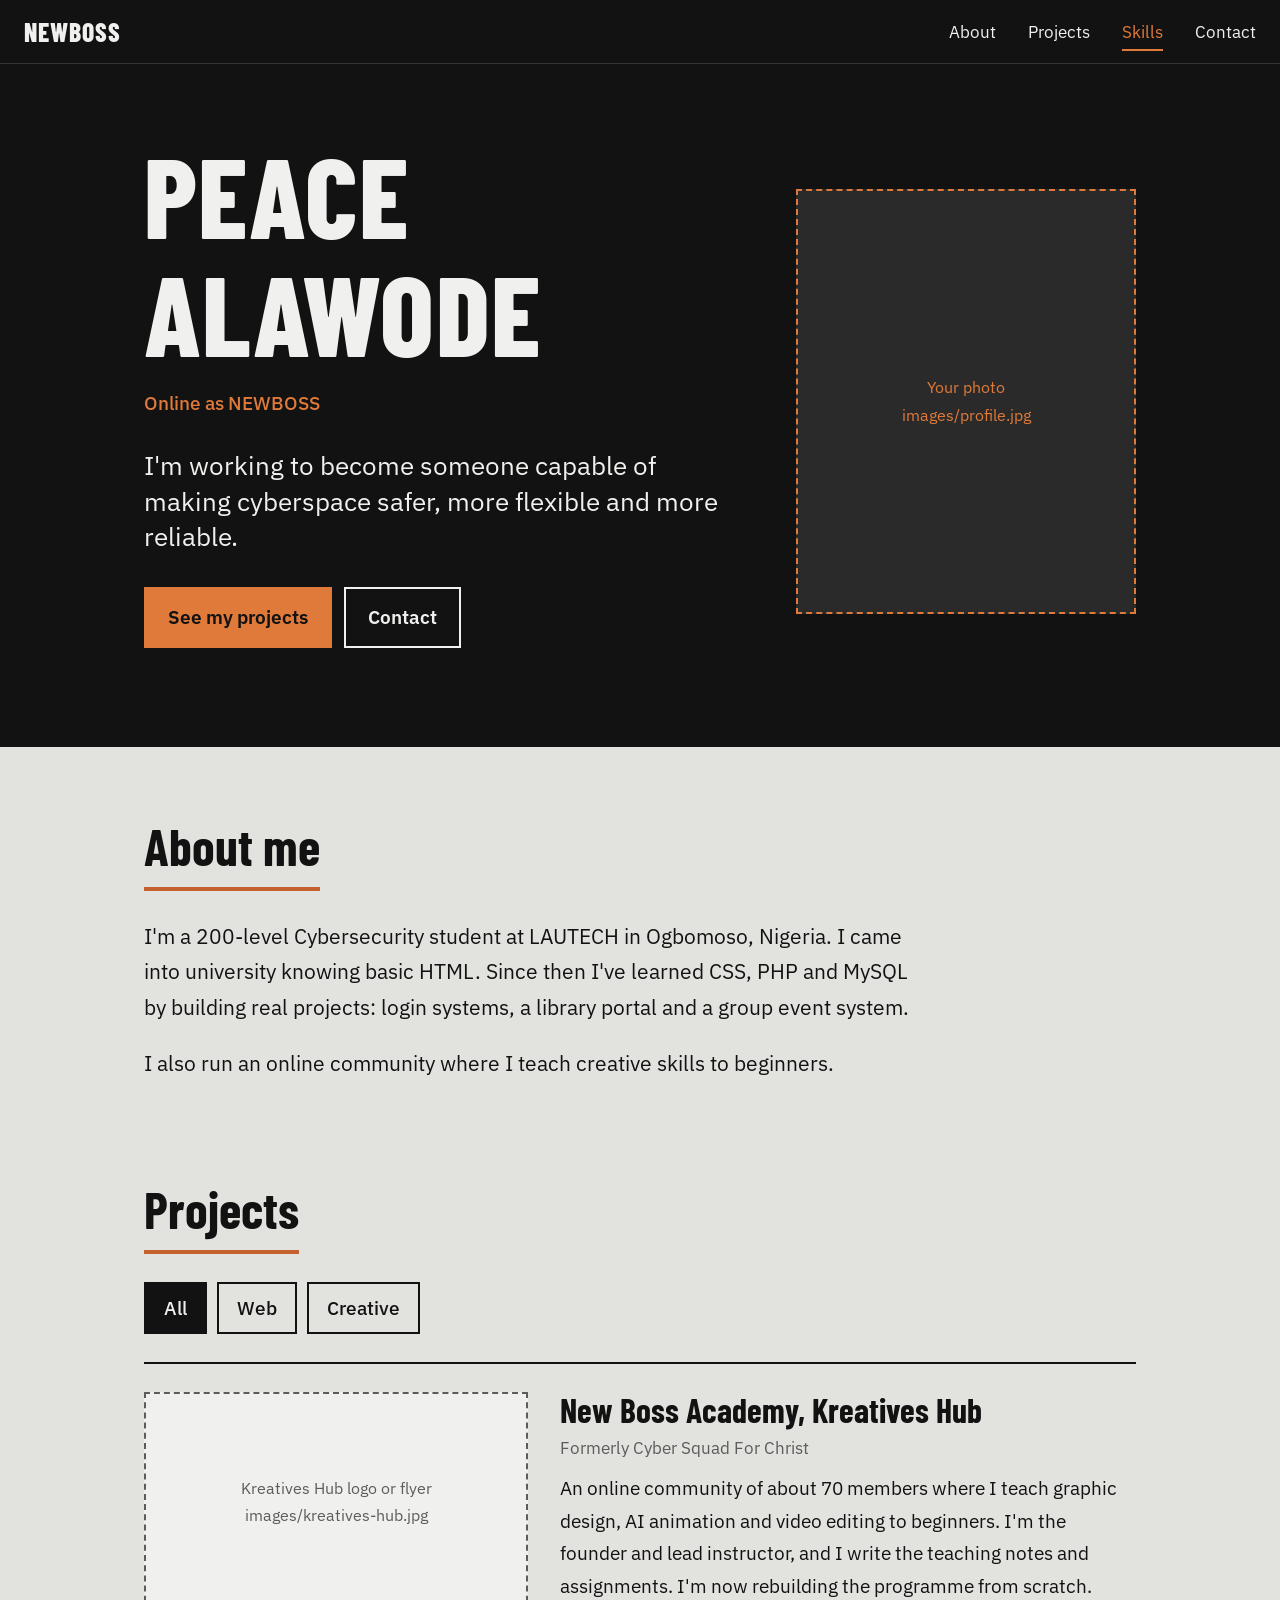
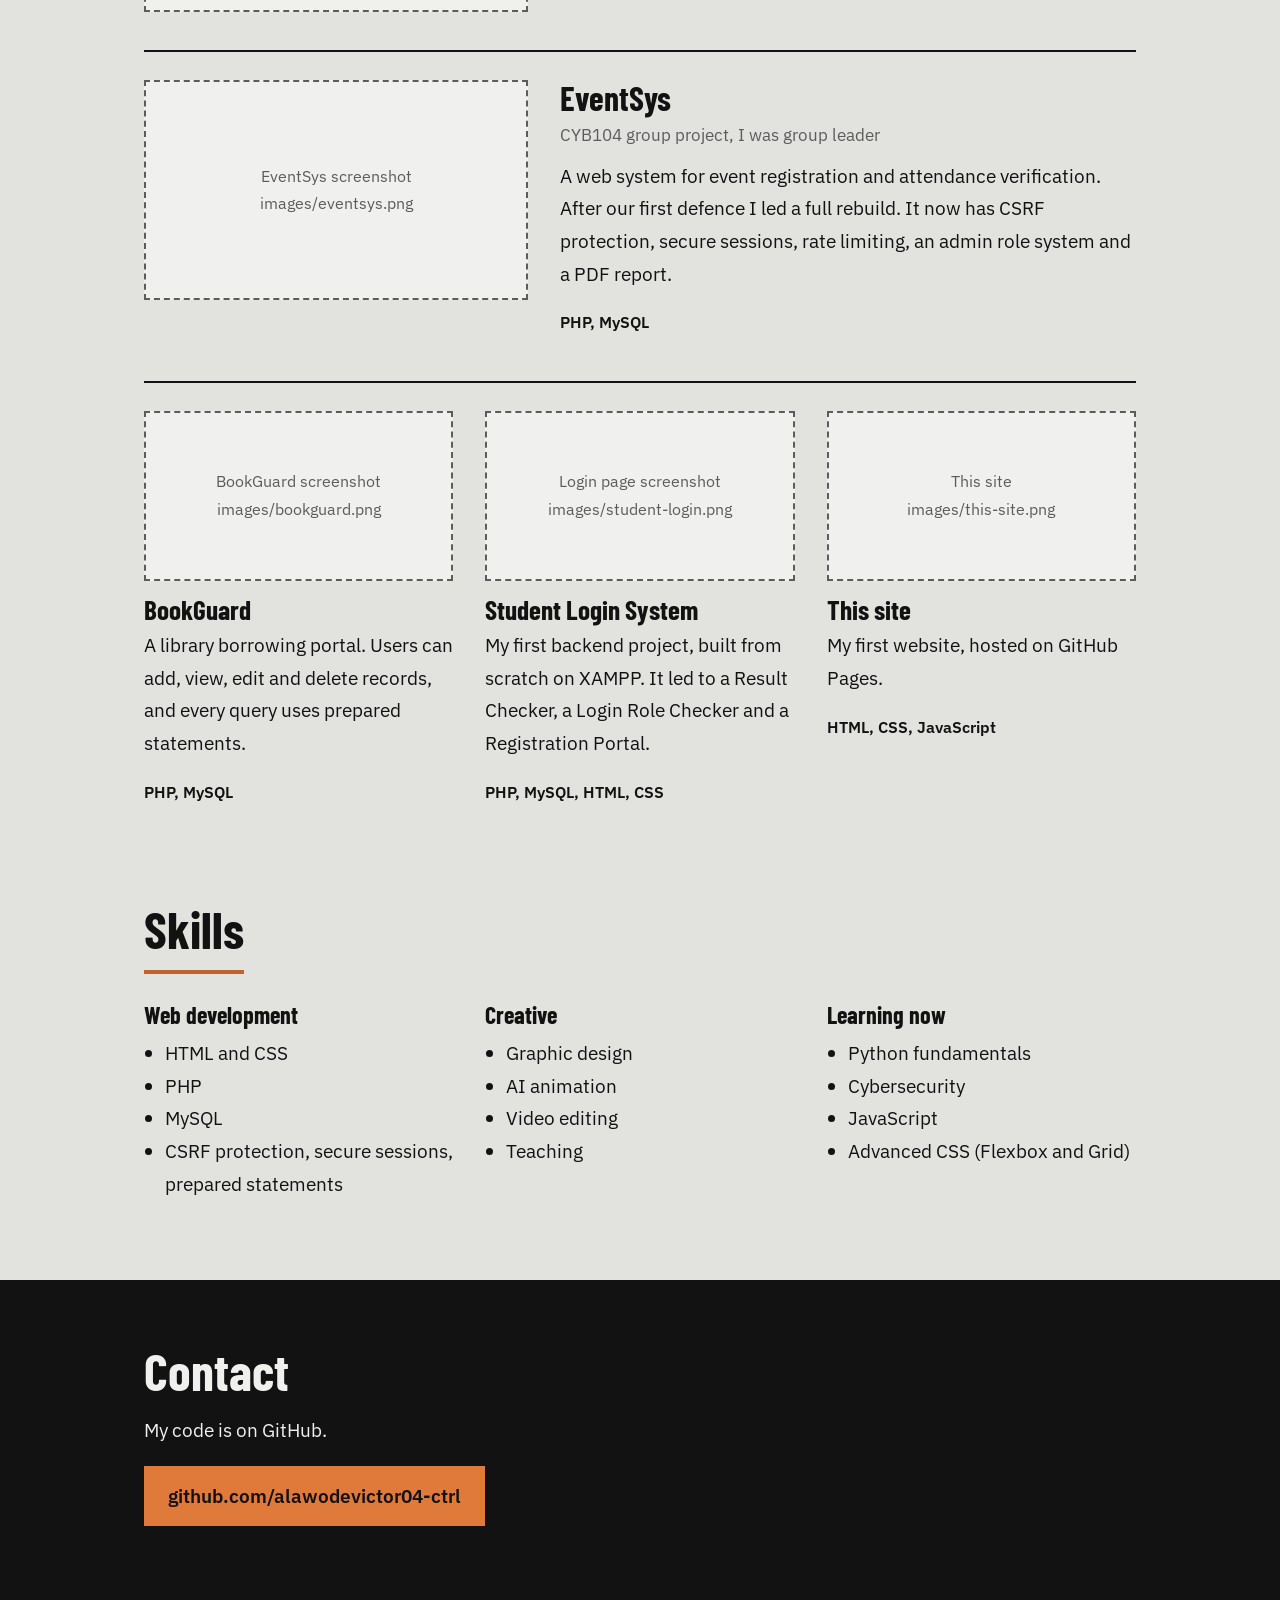
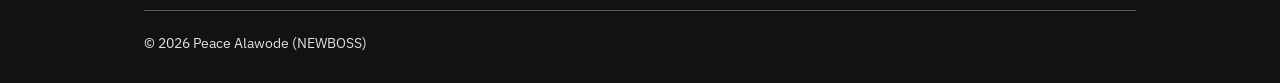
==== commit 0b961c6d: "Flat black, stone and copper palette; larger text Co-Authored-By: Claude Sonnet 5.5 <noreply@anthrop" ====
--- a/index.html
+++ b/index.html
@@ -37,7 +37,7 @@
             <p class="alias">Online as NEWBOSS</p>
             <p class="goal">I'm working to become someone capable of making cyberspace safer, more flexible and more reliable.</p>
             <p class="hero-links">
-                <a class="btn btn-brass" href="#projects">See my projects</a>
+                <a class="btn btn-accent" href="#projects">See my projects</a>
                 <a class="btn btn-outline" href="#contact">Contact</a>
             </p>
         </div>
@@ -179,7 +179,7 @@
     <section id="contact" class="contact">
         <h2>Contact</h2>
         <p>My code is on GitHub.</p>
-        <p><a class="btn btn-brass" href="https://github.com/alawodevictor04-ctrl">github.com/alawodevictor04-ctrl</a></p>
+        <p><a class="btn btn-accent" href="https://github.com/alawodevictor04-ctrl">github.com/alawodevictor04-ctrl</a></p>
         <!-- Add your public social links here as extra <a class="btn btn-outline"> links. -->
     </section>
 
--- a/detail.css
+++ b/detail.css
@@ -1,12 +1,11 @@
 /* ---------- Tokens ---------- */
 :root {
-    --concrete: #dcdfdb;
-    --paper: #eceeea;
-    --ink: #151a19;
-    --petrol: #1d3a35;
-    --brass: #b98a2e;
-    --brass-light: #d4a843;
-    --steel: #55656a;
+    --stone: #e2e2df;
+    --paper: #f0f0ee;
+    --ink: #121212;
+    --copper: #c4622d;
+    --copper-light: #e07a3a;
+    --steel: #5c5c5c;
 
     --font-head: 'Barlow Condensed', 'Arial Narrow', Arial, sans-serif;
     --font-body: 'IBM Plex Sans', Arial, sans-serif;
@@ -24,10 +23,11 @@
 
 body {
     margin: 0;
-    background: var(--concrete);
+    background: var(--stone);
     color: var(--ink);
     font-family: var(--font-body);
-    line-height: 1.65;
+    font-size: 1.2rem;
+    line-height: 1.7;
 }
 
 h1,
@@ -51,7 +51,7 @@
 }
 
 :focus-visible {
-    outline: 3px solid var(--brass);
+    outline: 3px solid var(--copper);
     outline-offset: 3px;
 }
 
@@ -67,6 +67,7 @@
     min-height: 64px;
     background: var(--ink);
     color: var(--paper);
+    border-bottom: 1px solid #333;
 }
 
 .wordmark {
@@ -80,6 +81,7 @@
 .site-nav a {
     margin-left: 28px;
     text-decoration: none;
+    font-size: 1.05rem;
     padding: 6px 0;
     border-bottom: 2px solid transparent;
     transition: border-color 0.2s, color 0.2s;
@@ -87,8 +89,8 @@
 
 .site-nav a:hover,
 .site-nav a[aria-current="true"] {
-    color: var(--brass-light);
-    border-bottom-color: var(--brass-light);
+    color: var(--copper-light);
+    border-bottom-color: var(--copper-light);
 }
 
 .menu-btn {
@@ -111,12 +113,12 @@
     transition: background 0.2s, color 0.2s, border-color 0.2s;
 }
 
-.btn-brass {
-    background: var(--brass-light);
-    color: var(--ink);
-}
-
-.btn-brass:hover {
+.btn-accent {
+    background: var(--copper-light);
+    color: var(--ink);
+}
+
+.btn-accent:hover {
     background: var(--paper);
 }
 
@@ -132,7 +134,7 @@
 
 /* ---------- Hero ---------- */
 .hero {
-    background: var(--petrol);
+    background: var(--ink);
     color: var(--paper);
     padding: 72px max(24px, calc((100% - 1040px) / 2 + 24px)) 80px;
     display: grid;
@@ -153,7 +155,7 @@
 }
 
 .alias {
-    color: var(--brass-light);
+    color: var(--copper-light);
     font-weight: 500;
     margin: 16px 0 28px;
 }
@@ -188,15 +190,15 @@
     padding: 12px;
     border: 2px dashed var(--steel);
     color: var(--steel);
-    background: rgba(21, 26, 25, 0.04);
-    font-size: 0.9rem;
+    background: var(--paper);
+    font-size: 1rem;
 }
 
 .portrait-ph {
     min-height: 0;
-    border-color: var(--brass-light);
-    color: var(--brass-light);
-    background: rgba(255, 255, 255, 0.04);
+    border-color: var(--copper-light);
+    color: var(--copper-light);
+    background: #2a2a2a;
 }
 
 /* ---------- Content blocks ---------- */
@@ -212,12 +214,13 @@
     font-size: clamp(2.2rem, 5vw, 3.2rem);
     margin-bottom: 28px;
     padding-bottom: 14px;
-    border-bottom: 4px solid var(--brass);
+    border-bottom: 4px solid var(--copper);
     width: fit-content;
 }
 
 .about-text {
-    max-width: 62ch;
+    max-width: 60ch;
+    font-size: 1.3rem;
 }
 
 /* ---------- Projects ---------- */
@@ -243,8 +246,8 @@
 }
 
 .filter.is-active {
-    background: var(--petrol);
-    border-color: var(--petrol);
+    background: var(--ink);
+    border-color: var(--ink);
     color: var(--paper);
 }
 
@@ -256,14 +259,14 @@
 
 .project .note {
     color: var(--steel);
-    font-size: 0.95rem;
+    font-size: 1.05rem;
     margin-bottom: 10px;
 }
 
 .stack {
     font-weight: 600;
-    font-size: 0.9rem;
-    color: var(--petrol);
+    font-size: 1rem;
+    color: var(--ink);
 }
 
 .featured {
@@ -307,7 +310,7 @@
 .skill-groups h3 {
     font-size: 1.5rem;
     margin-bottom: 10px;
-    color: var(--petrol);
+    color: var(--ink);
 }
 
 .skill-groups ul {
@@ -339,7 +342,7 @@
 
 .site-footer {
     background: var(--ink);
-    color: var(--concrete);
+    color: var(--stone);
     padding: 0 24px 28px;
     font-size: 0.9rem;
 }
@@ -358,7 +361,7 @@
     padding: 10px 16px;
     font: inherit;
     font-weight: 600;
-    background: var(--brass-light);
+    background: var(--copper-light);
     color: var(--ink);
     border: none;
     cursor: pointer;
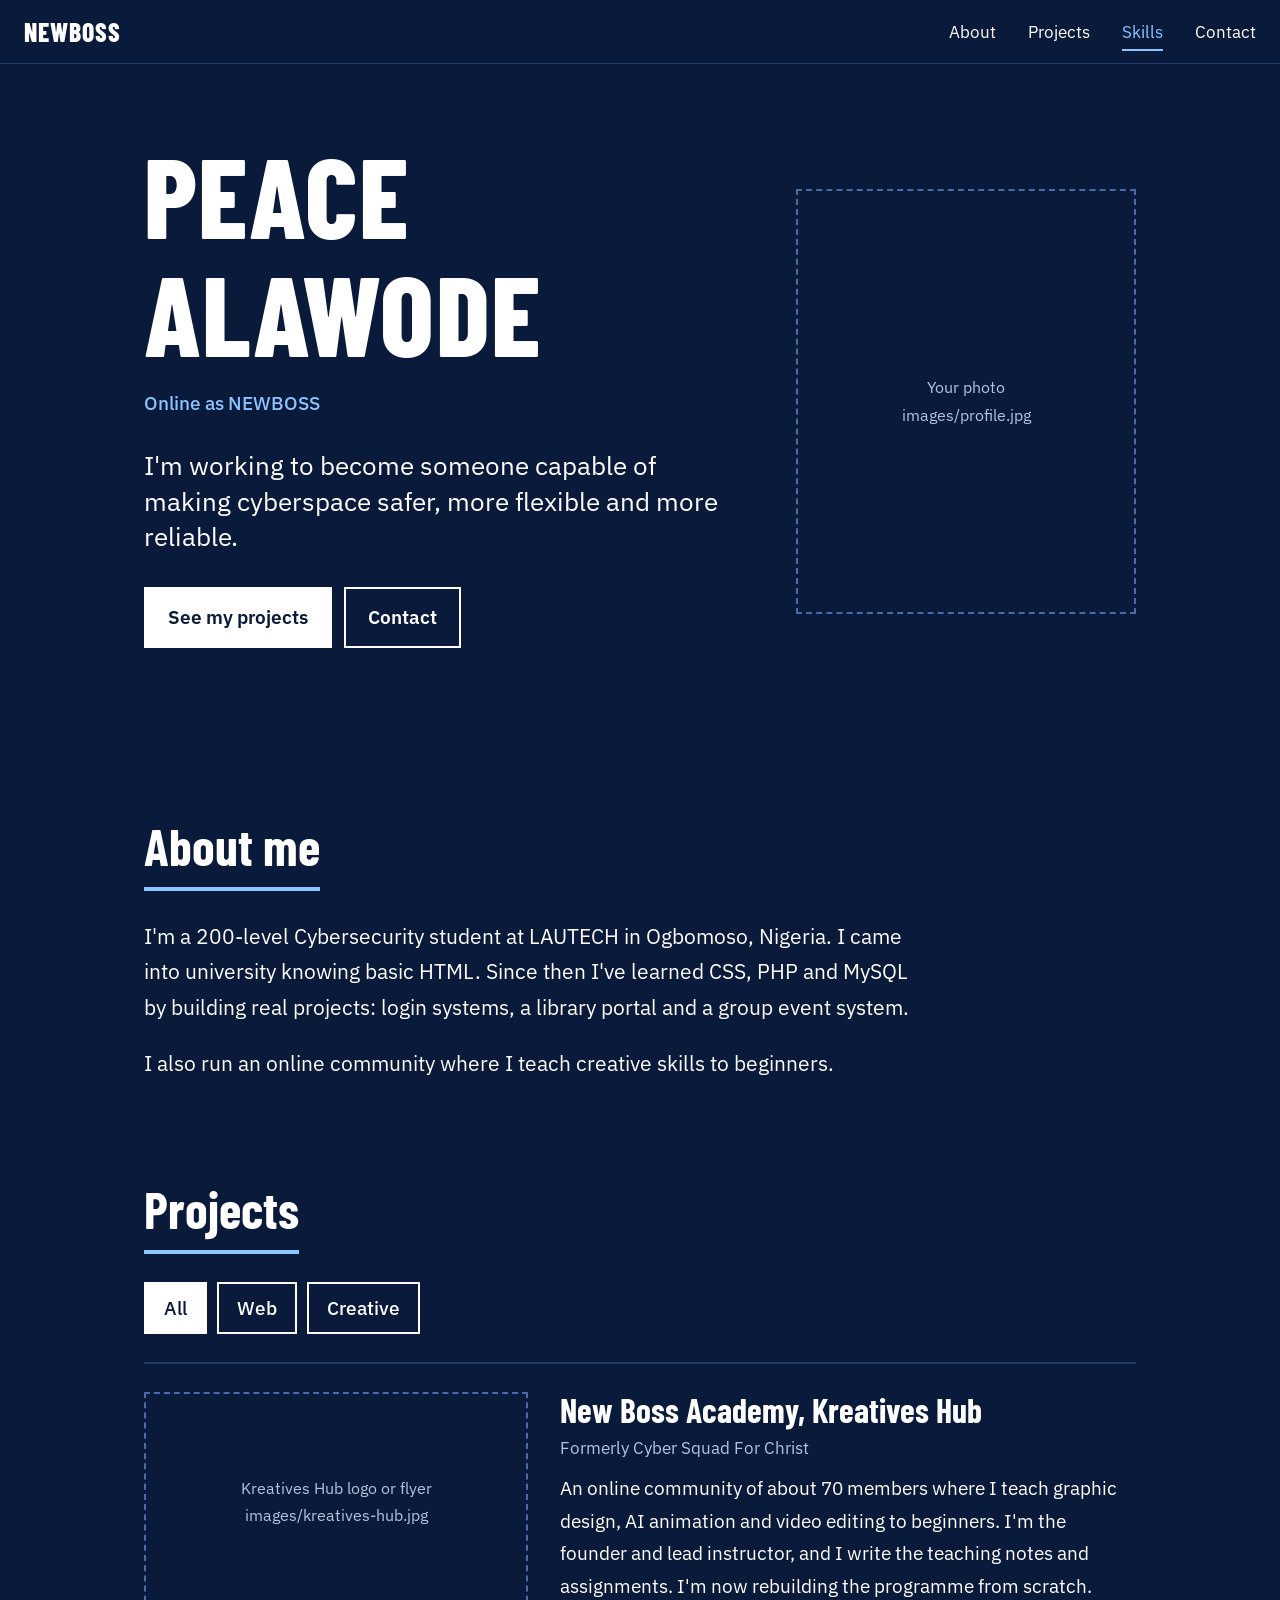
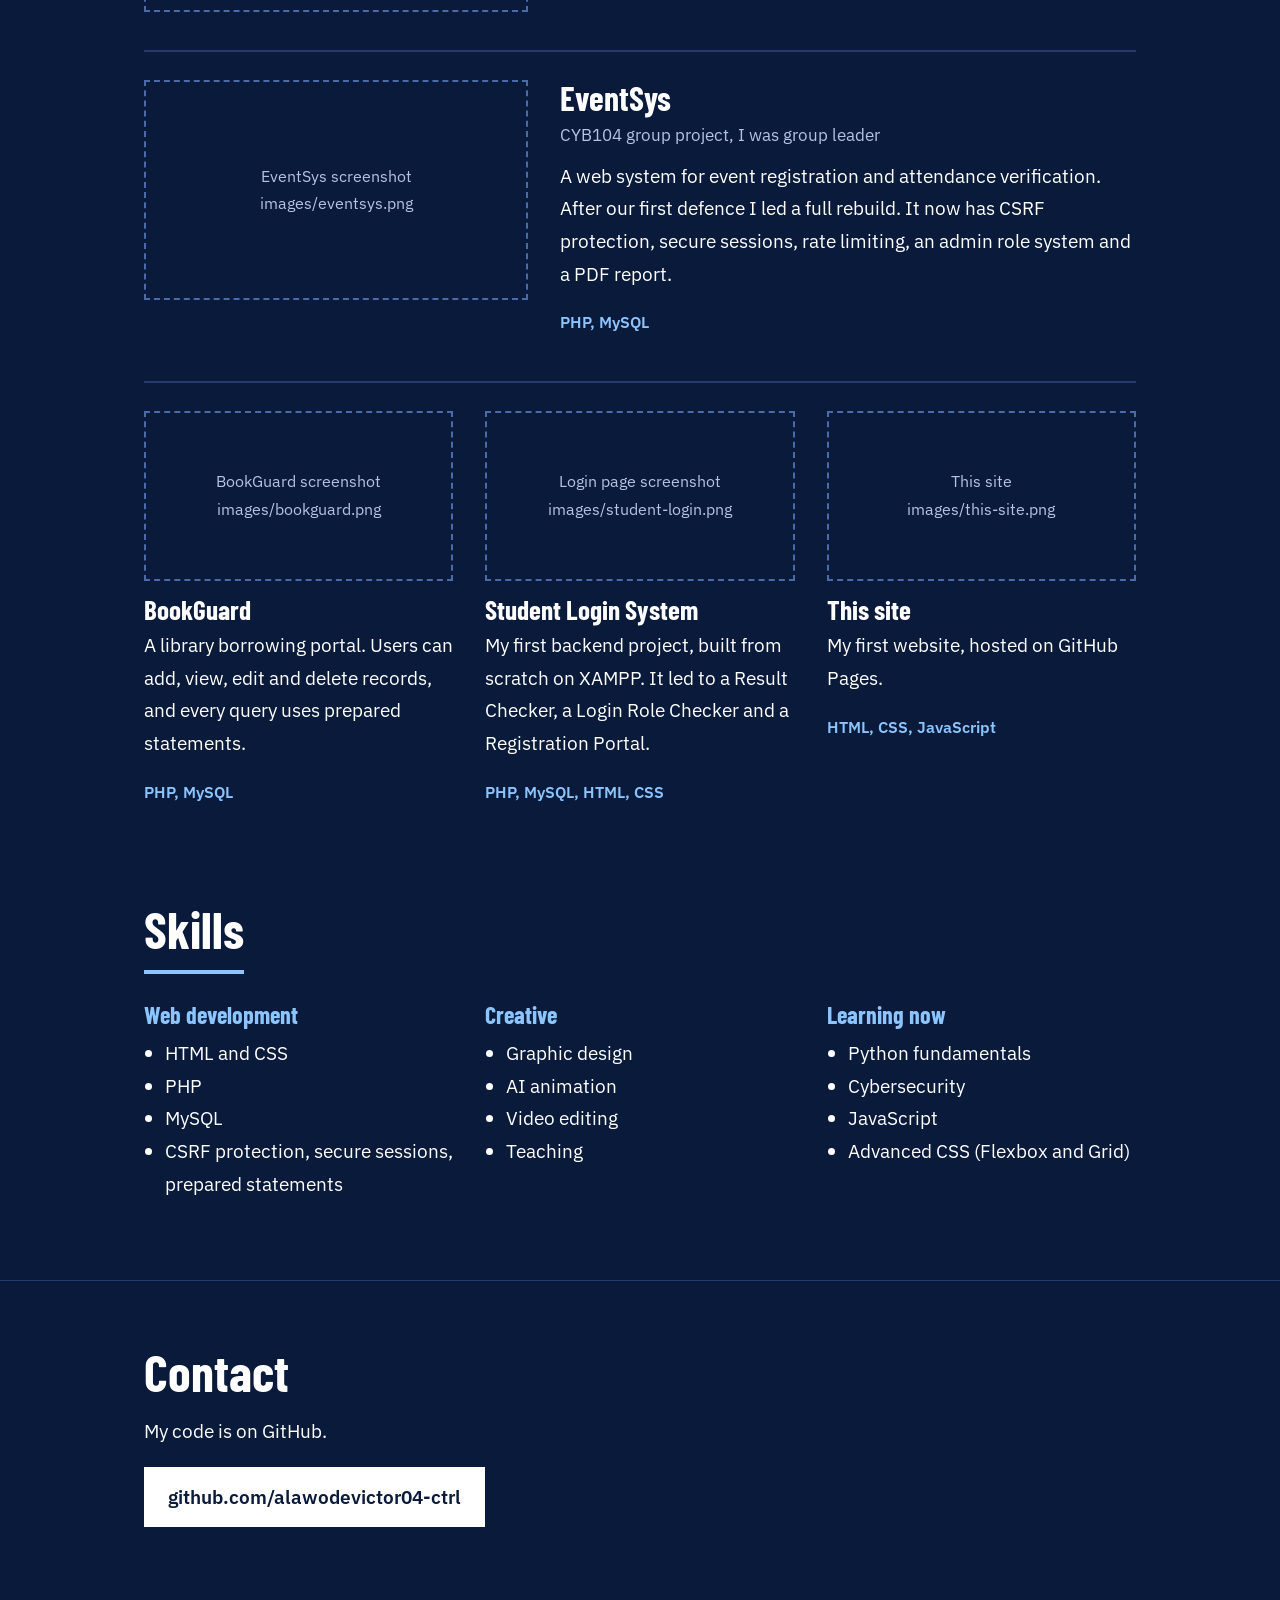
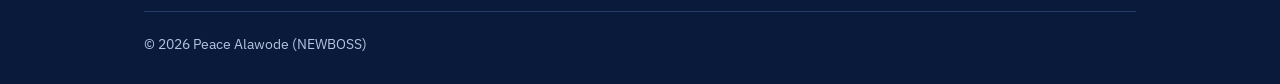
==== commit 543a1f95: "Navy and white theme with cursor-following light blue glow Co-Authored-By: Claude Sonnet 5.5 <norepl" ====
--- a/index.html
+++ b/index.html
@@ -18,6 +18,9 @@
 </head>
 
 <body>
+
+    <!-- Light blue glow that follows the mouse (moved by script.js) -->
+    <div class="glow" id="glow" aria-hidden="true"></div>
 
     <header class="site-header">
         <a class="wordmark" href="#home">NEWBOSS</a>
--- a/detail.css
+++ b/detail.css
@@ -1,14 +1,17 @@
 /* ---------- Tokens ---------- */
 :root {
-    --stone: #e2e2df;
-    --paper: #f0f0ee;
-    --ink: #121212;
-    --copper: #c4622d;
-    --copper-light: #e07a3a;
-    --steel: #5c5c5c;
+    --navy: #0a1a3a;
+    --line: #243b6b;
+    --white: #ffffff;
+    --soft: #b4c3e0;
+    --sky: #8cc4ff;
 
     --font-head: 'Barlow Condensed', 'Arial Narrow', Arial, sans-serif;
     --font-body: 'IBM Plex Sans', Arial, sans-serif;
+
+    /* Mouse position, updated by script.js */
+    --mx: 50vw;
+    --my: 30vh;
 }
 
 /* ---------- Base ---------- */
@@ -23,8 +26,8 @@
 
 body {
     margin: 0;
-    background: var(--stone);
-    color: var(--ink);
+    background: var(--navy);
+    color: var(--white);
     font-family: var(--font-body);
     font-size: 1.2rem;
     line-height: 1.7;
@@ -51,8 +54,34 @@
 }
 
 :focus-visible {
-    outline: 3px solid var(--copper);
+    outline: 3px solid var(--sky);
     outline-offset: 3px;
+}
+
+/* ---------- Cursor glow ----------
+   A fixed layer behind the content. script.js moves --mx and --my to the mouse,
+   so the light blue circle follows the cursor. */
+.glow {
+    position: fixed;
+    inset: 0;
+    z-index: 0;
+    pointer-events: none;
+    opacity: 0;
+    transition: opacity 0.4s;
+    background: radial-gradient(circle 360px at var(--mx) var(--my), rgba(110, 180, 255, 0.5), transparent 72%);
+}
+
+.glow.is-on {
+    opacity: 1;
+}
+
+/* Content sits above the glow */
+.hero,
+main,
+.contact,
+.site-footer {
+    position: relative;
+    z-index: 1;
 }
 
 /* ---------- Header and nav ---------- */
@@ -65,9 +94,8 @@
     justify-content: space-between;
     padding: 0 24px;
     min-height: 64px;
-    background: var(--ink);
-    color: var(--paper);
-    border-bottom: 1px solid #333;
+    background: var(--navy);
+    border-bottom: 1px solid var(--line);
 }
 
 .wordmark {
@@ -89,15 +117,15 @@
 
 .site-nav a:hover,
 .site-nav a[aria-current="true"] {
-    color: var(--copper-light);
-    border-bottom-color: var(--copper-light);
+    color: var(--sky);
+    border-bottom-color: var(--sky);
 }
 
 .menu-btn {
     display: none;
     background: none;
-    border: 2px solid var(--paper);
-    color: var(--paper);
+    border: 2px solid var(--white);
+    color: var(--white);
     font: inherit;
     padding: 6px 14px;
     cursor: pointer;
@@ -114,28 +142,26 @@
 }
 
 .btn-accent {
-    background: var(--copper-light);
-    color: var(--ink);
+    background: var(--white);
+    color: var(--navy);
 }
 
 .btn-accent:hover {
-    background: var(--paper);
+    background: var(--sky);
 }
 
 .btn-outline {
-    border-color: var(--paper);
-    color: var(--paper);
+    border-color: var(--white);
+    color: var(--white);
 }
 
 .btn-outline:hover {
-    background: var(--paper);
-    color: var(--ink);
+    background: var(--white);
+    color: var(--navy);
 }
 
 /* ---------- Hero ---------- */
 .hero {
-    background: var(--ink);
-    color: var(--paper);
     padding: 72px max(24px, calc((100% - 1040px) / 2 + 24px)) 80px;
     display: grid;
     grid-template-columns: minmax(0, 1fr) minmax(220px, 340px);
@@ -155,7 +181,7 @@
 }
 
 .alias {
-    color: var(--copper-light);
+    color: var(--sky);
     font-weight: 500;
     margin: 16px 0 28px;
 }
@@ -188,17 +214,13 @@
     text-align: center;
     min-height: 170px;
     padding: 12px;
-    border: 2px dashed var(--steel);
-    color: var(--steel);
-    background: var(--paper);
+    border: 2px dashed #4a6aa8;
+    color: var(--soft);
     font-size: 1rem;
 }
 
 .portrait-ph {
     min-height: 0;
-    border-color: var(--copper-light);
-    color: var(--copper-light);
-    background: #2a2a2a;
 }
 
 /* ---------- Content blocks ---------- */
@@ -214,7 +236,7 @@
     font-size: clamp(2.2rem, 5vw, 3.2rem);
     margin-bottom: 28px;
     padding-bottom: 14px;
-    border-bottom: 4px solid var(--copper);
+    border-bottom: 4px solid var(--sky);
     width: fit-content;
 }
 
@@ -235,20 +257,21 @@
     font-weight: 500;
     padding: 8px 18px;
     background: transparent;
-    color: var(--ink);
-    border: 2px solid var(--ink);
+    color: var(--white);
+    border: 2px solid var(--white);
     cursor: pointer;
     transition: background 0.2s, color 0.2s;
 }
 
 .filter:hover {
-    background: var(--paper);
+    border-color: var(--sky);
+    color: var(--sky);
 }
 
 .filter.is-active {
-    background: var(--ink);
-    border-color: var(--ink);
-    color: var(--paper);
+    background: var(--white);
+    border-color: var(--white);
+    color: var(--navy);
 }
 
 .project h3 {
@@ -258,7 +281,7 @@
 }
 
 .project .note {
-    color: var(--steel);
+    color: var(--soft);
     font-size: 1.05rem;
     margin-bottom: 10px;
 }
@@ -266,7 +289,7 @@
 .stack {
     font-weight: 600;
     font-size: 1rem;
-    color: var(--ink);
+    color: var(--sky);
 }
 
 .featured {
@@ -275,7 +298,7 @@
     gap: 32px;
     align-items: start;
     padding: 28px 0;
-    border-top: 2px solid var(--ink);
+    border-top: 2px solid var(--line);
 }
 
 .featured .ph {
@@ -292,7 +315,7 @@
     grid-template-columns: repeat(auto-fit, minmax(260px, 1fr));
     gap: 32px;
     padding-top: 28px;
-    border-top: 2px solid var(--ink);
+    border-top: 2px solid var(--line);
 }
 
 .project img {
@@ -310,7 +333,7 @@
 .skill-groups h3 {
     font-size: 1.5rem;
     margin-bottom: 10px;
-    color: var(--ink);
+    color: var(--sky);
 }
 
 .skill-groups ul {
@@ -320,10 +343,9 @@
 
 /* ---------- Contact and footer ---------- */
 .contact {
-    background: var(--ink);
-    color: var(--paper);
     margin-top: 72px;
     padding: 64px 24px;
+    border-top: 1px solid var(--line);
 }
 
 .contact>* {
@@ -341,9 +363,8 @@
 }
 
 .site-footer {
-    background: var(--ink);
-    color: var(--stone);
     padding: 0 24px 28px;
+    color: var(--soft);
     font-size: 0.9rem;
 }
 
@@ -351,18 +372,19 @@
     max-width: 992px;
     margin: 0 auto;
     padding-top: 20px;
-    border-top: 1px solid var(--steel);
+    border-top: 1px solid var(--line);
 }
 
 .to-top {
     position: fixed;
     right: 20px;
     bottom: 20px;
+    z-index: 5;
     padding: 10px 16px;
     font: inherit;
     font-weight: 600;
-    background: var(--copper-light);
-    color: var(--ink);
+    background: var(--white);
+    color: var(--navy);
     border: none;
     cursor: pointer;
 }
@@ -399,7 +421,8 @@
         top: 100%;
         left: 0;
         right: 0;
-        background: var(--ink);
+        background: var(--navy);
+        border-bottom: 1px solid var(--line);
         padding: 8px 24px 16px;
     }
 
@@ -411,7 +434,7 @@
         display: block;
         margin: 0;
         padding: 12px 0;
-        border-bottom: 1px solid var(--steel);
+        border-bottom: 1px solid var(--line);
     }
 
     .site-header {
